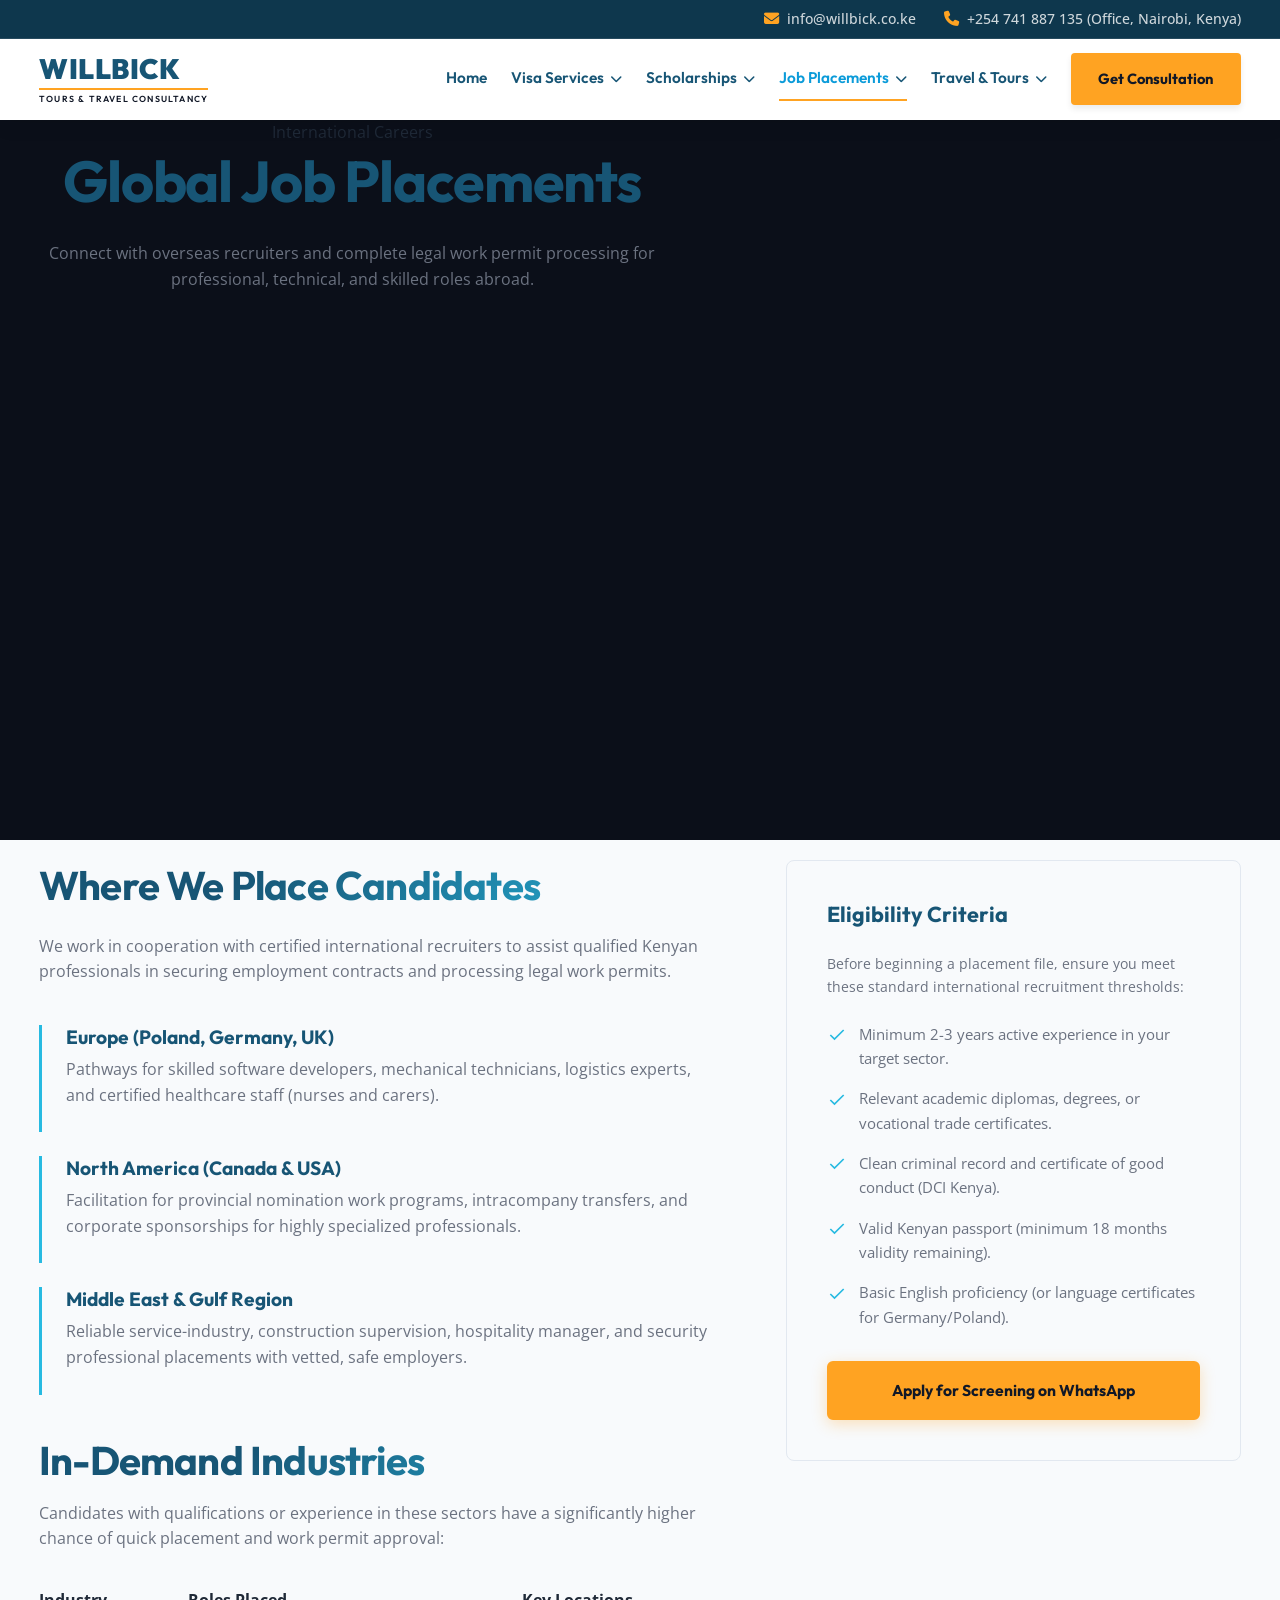
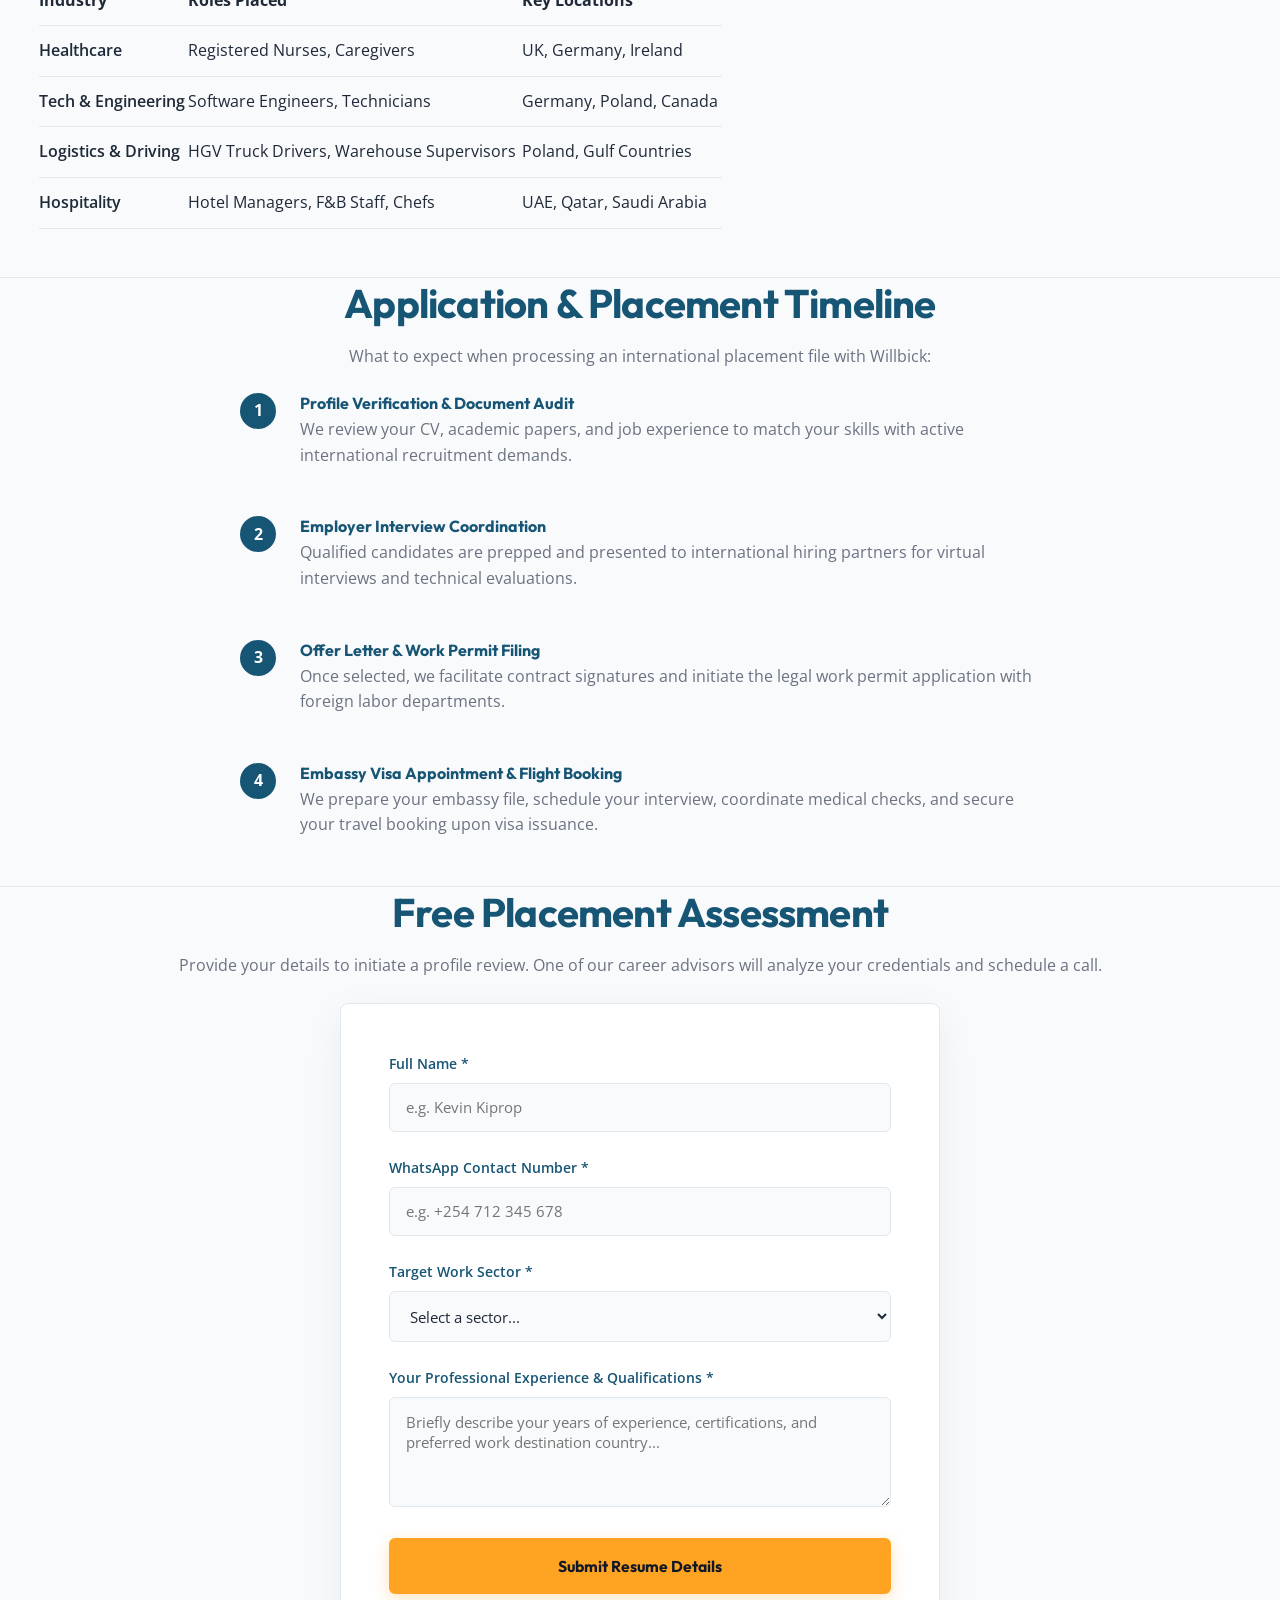
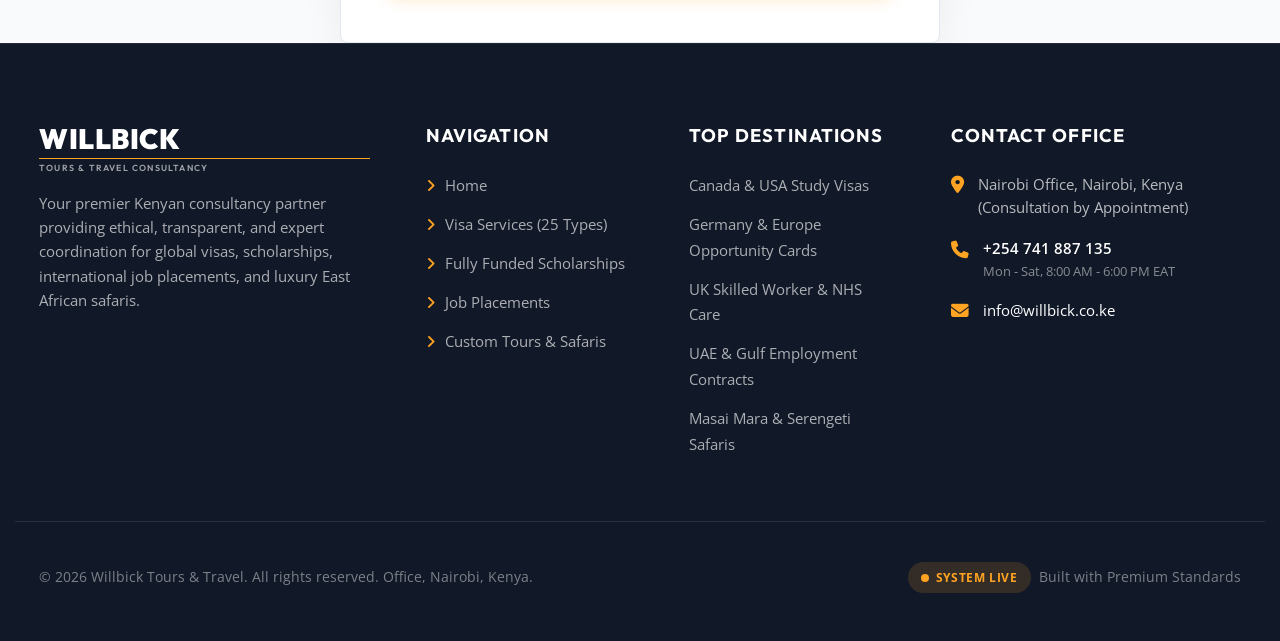
==== placements.html @ 0f5815fc "Optimize SEO, configure Vercel deployment, integrate edge-to-edge hero image, and wire email/WhatsAp" ====
<!DOCTYPE html>
<html lang="en">
<head>
  <meta charset="UTF-8">
  <meta name="viewport" content="width=device-width, initial-scale=1.0">
  <title>Global Job Placements & International Careers | Willbick Tours & Travel</title>
  <meta name="description" content="Explore international career opportunities and verified job placement pathways across Europe, North America, the Gulf, and Schengen states with legal processing coordination.">
  <meta name="keywords" content="jobs in Europe for Kenyans, Gulf job placement, Canada work permit, Schengen seasonal jobs, international careers Kenya, skilled trade recruitment, Willbick job placement">
  <meta name="author" content="Willbick Tours & Travel">
  <link rel="canonical" href="https://willbick.co.ke/placements">
  <link rel="icon" type="image/svg+xml" href="assets/logo_icon.svg">

  <meta property="og:type" content="website">
  <meta property="og:url" content="https://willbick.co.ke/placements">
  <meta property="og:title" content="Global Job Placements & International Careers | Willbick Tours & Travel">
  <meta property="og:description" content="Verified international career pathways across Europe, the Gulf, and North America with complete work permit coordination.">
  <meta property="og:image" content="https://willbick.co.ke/assets/logo_full.png">

  <meta property="twitter:card" content="summary_large_image">
  <meta property="twitter:url" content="https://willbick.co.ke/placements">
  <meta property="twitter:title" content="Global Job Placements & International Careers | Willbick Tours & Travel">
  <meta property="twitter:description" content="Verified international career pathways across Europe, the Gulf, and North America with complete work permit coordination.">
  <meta property="twitter:image" content="https://willbick.co.ke/assets/logo_full.png">

  <script type="application/ld+json">
  {
    "@context": "https://schema.org",
    "@type": "Service",
    "serviceType": "International Job Placement & Work Visa Coordination",
    "provider": {
      "@type": "TravelAgency",
      "name": "Willbick Tours & Travel",
      "url": "https://willbick.co.ke"
    },
    "description": "Connecting qualified professionals to global employment networks across Europe, North America, and the Middle East."
  }
  </script>

  <!-- Font Awesome 6 for exact chevrons & icons -->
  <link rel="stylesheet" href="https://cdnjs.cloudflare.com/ajax/libs/font-awesome/6.5.1/css/all.min.css" integrity="sha512-DTOQO9RWCH3ppGqcWaEA1BIZOC6xxalwEsw9c2QQeAIftl+Vegovlnee1c9QX4TctnWMn13TZye+giMm8e2LwA==" crossorigin="anonymous" referrerpolicy="no-referrer" />
  <link rel="stylesheet" href="styles.css">
</head>
<body>

  <!-- Mobile Navigation Drawer -->
  <div class="Drawer" id="drawer" popover="manual">
    <div class="Drawer-scroller">
      <div class="Drawer-sheet" tabindex="-1">
        <div class="Drawer-header">
          <a href="index.html" class="logo-link">
            <span class="logo-brand">WILLBICK</span>
            <div class="logo-line"></div>
            <span class="logo-subtitle">Tours & Travel Consultancy</span>
          </a>
          <button class="Drawer-close-btn" aria-label="Close Menu">&times;</button>
        </div>
        <nav class="Drawer-nav">
          <a href="index.html" class="Drawer-link">Home</a>
          <a href="visas.html" class="Drawer-link">Visa Services</a>
          <a href="scholarships.html" class="Drawer-link">Scholarships</a>
          <a href="placements.html" class="Drawer-link active">Job Placements</a>
          <a href="travel.html" class="Drawer-link">Travel & Tours</a>
        </nav>
      </div>
    </div>
  </div>

  <main>
    <!-- Header / Navbar -->
    <header class="header-main">
      <!-- Top Utility Bar -->
      <div class="top-bar">
        <div class="container top-bar-inner">
          <a href="mailto:info@willbick.co.ke" class="top-bar-item">
            <i class="fa-solid fa-envelope"></i>
            <span>info@willbick.co.ke</span>
          </a>
          <a href="tel:+254741887135" class="top-bar-item">
            <i class="fa-solid fa-phone"></i>
            <span>+254 741 887 135 (Office, Nairobi, Kenya)</span>
          </a>
        </div>
      </div>
      <!-- Main Navbar -->
      <div class="navbar-wrapper">
        <div class="container navbar">
          <a href="index.html" class="logo-link">
            <span class="logo-brand">WILLBICK</span>
            <div class="logo-line"></div>
            <span class="logo-subtitle">Tours & Travel Consultancy</span>
          </a>

          <!-- Desktop Menu with Visible Dropdown Chevrons & Mega Menu -->
          <nav class="nav-menu">
            <div class="nav-item">
              <a href="index.html" class="nav-link">Home</a>
            </div>

            <!-- Visa Services Mega Menu -->
            <div class="nav-item dropdown-mega">
              <a href="visas.html" class="nav-link">
                Visa Services <i class="fa-solid fa-chevron-down dropdown-chevron"></i>
              </a>
              <div class="dropdown-menu mega-menu">
                <div class="mega-column">
                  <div class="dropdown-item"><a href="visas.html#tourist"><i class="fa-solid fa-passport" style="color:#27bae1; margin-right:8px;"></i> Tourist & Visitor Visas</a></div>
                  <div class="dropdown-item"><a href="visas.html#student"><i class="fa-solid fa-graduation-cap" style="color:#ffa322; margin-right:8px;"></i> Student & Study Visas</a></div>
                  <div class="dropdown-item"><a href="visas.html#work"><i class="fa-solid fa-briefcase" style="color:#175575; margin-right:8px;"></i> Work Permit & Skilled Visas</a></div>
                  <div class="dropdown-item"><a href="visas.html#family"><i class="fa-solid fa-users" style="color:#22c55e; margin-right:8px;"></i> Family Reunion Visas</a></div>
                </div>
                <div class="mega-column">
                  <div class="dropdown-item"><a href="visas.html#business"><i class="fa-solid fa-building" style="color:#0b9bd9; margin-right:8px;"></i> Business & Investor Visas</a></div>
                  <div class="dropdown-item"><a href="visas.html#transit"><i class="fa-solid fa-plane" style="color:#f97316; margin-right:8px;"></i> Transit & Airport Visas</a></div>
                  <div class="dropdown-item"><a href="visas.html#diplomatic"><i class="fa-solid fa-flag" style="color:#8b5cf6; margin-right:8px;"></i> Diplomatic & Official Visas</a></div>
                  <div class="dropdown-item"><a href="visas.html"><i class="fa-solid fa-arrow-right" style="color:#ffa322; margin-right:8px;"></i> View All 25 Categories</a></div>
                </div>
              </div>
            </div>

            <!-- Scholarships Dropdown -->
            <div class="nav-item">
              <a href="scholarships.html" class="nav-link">
                Scholarships <i class="fa-solid fa-chevron-down dropdown-chevron"></i>
              </a>
              <div class="dropdown-menu">
                <div class="dropdown-item"><a href="scholarships.html#fully-funded">Fully Funded Scholarships</a></div>
                <div class="dropdown-item"><a href="scholarships.html#partial">Partial Tuition Grants</a></div>
                <div class="dropdown-item"><a href="scholarships.html#undergraduate">Undergraduate Programs</a></div>
                <div class="dropdown-item"><a href="scholarships.html#postgraduate">Master's & PhD Pathways</a></div>
              </div>
            </div>

            <!-- Job Placements Dropdown -->
            <div class="nav-item active dropdown-right">
              <a href="placements.html" class="nav-link">
                Job Placements <i class="fa-solid fa-chevron-down dropdown-chevron"></i>
              </a>
              <div class="dropdown-menu">
                <div class="dropdown-item"><a href="placements.html#europe">Europe & Schengen Jobs</a></div>
                <div class="dropdown-item"><a href="placements.html#gulf">Gulf & Middle East Contracts</a></div>
                <div class="dropdown-item"><a href="placements.html#north-america">USA & Canada Work Permits</a></div>
                <div class="dropdown-item"><a href="placements.html#skilled">Skilled Trades & Healthcare</a></div>
              </div>
            </div>

            <!-- Travel & Tours Dropdown -->
            <div class="nav-item dropdown-right">
              <a href="travel.html" class="nav-link">
                Travel & Tours <i class="fa-solid fa-chevron-down dropdown-chevron"></i>
              </a>
              <div class="dropdown-menu">
                <div class="dropdown-item"><a href="travel.html#safaris">Kenyan & East African Safaris</a></div>
                <div class="dropdown-item"><a href="travel.html#international">International Holiday Packages</a></div>
                <div class="dropdown-item"><a href="travel.html#flight">Flight Ticketing & Hotel Booking</a></div>
              </div>
            </div>

            <a href="visas.html#consultation" class="btn-cta">Get Consultation</a>
          </nav>

          <!-- Mobile Menu Trigger -->
          <button class="btn-menu-toggle" id="drawer-open" aria-label="Open Menu" aria-expanded="false" aria-controls="drawer">
            <i class="fa-solid fa-bars" style="font-size: 1.5rem;"></i>
          </button>
        </div>
      </div>
    </header>

    <!-- Subpage Hero Section -->
    <section class="hero" style="padding-bottom: 40px;">
      <div class="container text-center">
        <span class="badge">International Careers</span>
        <h1>Global Job Placements</h1>
        <p class="hero-subtitle" style="max-width: 700px; margin: 1.5rem auto 0 auto;">Connect with overseas recruiters and complete legal work permit processing for professional, technical, and skilled roles abroad.</p>
      </div>
    </section>

    <!-- Placement Details & Checklists -->
    <section class="section-padding" style="padding-top: 20px;">
      <div class="container placements-grid">
        
        <!-- Left: Details & Hot Industries -->
        <div class="placement-details-content">
          <h2 class="text-gradient" style="margin-bottom: 1.5rem;">Where We Place Candidates</h2>
          <p>We work in cooperation with certified international recruiters to assist qualified Kenyan professionals in securing employment contracts and processing legal work permits.</p>

          <style>
            .destination-details {
              display: grid;
              gap: 1.5rem;
              margin: 2.5rem 0;
            }
            .destination-item {
              border-left: 3px solid var(--color-accent);
              padding-left: 1.5rem;
            }
            .destination-item h3 {
              font-size: 1.2rem;
              margin-bottom: 0.5rem;
            }
            .timeline-steps {
              margin: 3rem 0;
            }
            .timeline-step {
              display: flex;
              gap: 1.5rem;
              margin-bottom: 1.5rem;
            }
            .step-number {
              background: var(--color-primary);
              color: white;
              width: 36px;
              height: 36px;
              border-radius: 50%;
              display: flex;
              align-items: center;
              justify-content: center;
              font-weight: 700;
              flex-shrink: 0;
            }
            .step-text h4 {
              margin-bottom: 0.25rem;
            }
          </style>

          <div class="destination-details">
            <div class="destination-item">
              <h3>Europe (Poland, Germany, UK)</h3>
              <p>Pathways for skilled software developers, mechanical technicians, logistics experts, and certified healthcare staff (nurses and carers).</p>
            </div>
            <div class="destination-item">
              <h3>North America (Canada & USA)</h3>
              <p>Facilitation for provincial nomination work programs, intracompany transfers, and corporate sponsorships for highly specialized professionals.</p>
            </div>
            <div class="destination-item">
              <h3>Middle East & Gulf Region</h3>
              <p>Reliable service-industry, construction supervision, hospitality manager, and security professional placements with vetted, safe employers.</p>
            </div>
          </div>

          <h2 class="text-gradient">In-Demand Industries</h2>
          <p>Candidates with qualifications or experience in these sectors have a significantly higher chance of quick placement and work permit approval:</p>
          
          <table style="width: 100%; border-collapse: collapse; margin-top: 1.5rem; margin-bottom: 3rem;">
            <tr style="border-bottom: 1px solid var(--border); text-align: left;">
              <th style="padding: 0.75rem 0; font-weight: 700;">Industry</th>
              <th style="padding: 0.75rem 0; font-weight: 700;">Roles Placed</th>
              <th style="padding: 0.75rem 0; font-weight: 700;">Key Locations</th>
            </tr>
            <tr style="border-bottom: 1px solid var(--border);">
              <td style="padding: 0.75rem 0; font-weight: 600;">Healthcare</td>
              <td style="padding: 0.75rem 0;">Registered Nurses, Caregivers</td>
              <td style="padding: 0.75rem 0;">UK, Germany, Ireland</td>
            </tr>
            <tr style="border-bottom: 1px solid var(--border);">
              <td style="padding: 0.75rem 0; font-weight: 600;">Tech & Engineering</td>
              <td style="padding: 0.75rem 0;">Software Engineers, Technicians</td>
              <td style="padding: 0.75rem 0;">Germany, Poland, Canada</td>
            </tr>
            <tr style="border-bottom: 1px solid var(--border);">
              <td style="padding: 0.75rem 0; font-weight: 600;">Logistics & Driving</td>
              <td style="padding: 0.75rem 0;">HGV Truck Drivers, Warehouse Supervisors</td>
              <td style="padding: 0.75rem 0;">Poland, Gulf Countries</td>
            </tr>
            <tr style="border-bottom: 1px solid var(--border);">
              <td style="padding: 0.75rem 0; font-weight: 600;">Hospitality</td>
              <td style="padding: 0.75rem 0;">Hotel Managers, F&B Staff, Chefs</td>
              <td style="padding: 0.75rem 0;">UAE, Qatar, Saudi Arabia</td>
            </tr>
          </table>
        </div>

        <!-- Right: Eligibility Checklist -->
        <div class="eligibility-box">
          <h3 style="margin-bottom: 1.5rem;">Eligibility Criteria</h3>
          <p style="font-size: 0.9rem; margin-bottom: 1.5rem;">Before beginning a placement file, ensure you meet these standard international recruitment thresholds:</p>
          
          <ul class="checklist" style="margin-bottom: 2rem;">
            <li class="checklist-item">
              <svg width="20" height="20" viewBox="0 0 24 24" fill="none" stroke="currentColor" stroke-width="2"><polyline points="20 6 9 17 4 12"></polyline></svg>
              Minimum 2-3 years active experience in your target sector.
            </li>
            <li class="checklist-item">
              <svg width="20" height="20" viewBox="0 0 24 24" fill="none" stroke="currentColor" stroke-width="2"><polyline points="20 6 9 17 4 12"></polyline></svg>
              Relevant academic diplomas, degrees, or vocational trade certificates.
            </li>
            <li class="checklist-item">
              <svg width="20" height="20" viewBox="0 0 24 24" fill="none" stroke="currentColor" stroke-width="2"><polyline points="20 6 9 17 4 12"></polyline></svg>
              Clean criminal record and certificate of good conduct (DCI Kenya).
            </li>
            <li class="checklist-item">
              <svg width="20" height="20" viewBox="0 0 24 24" fill="none" stroke="currentColor" stroke-width="2"><polyline points="20 6 9 17 4 12"></polyline></svg>
              Valid Kenyan passport (minimum 18 months validity remaining).
            </li>
            <li class="checklist-item">
              <svg width="20" height="20" viewBox="0 0 24 24" fill="none" stroke="currentColor" stroke-width="2"><polyline points="20 6 9 17 4 12"></polyline></svg>
              Basic English proficiency (or language certificates for Germany/Poland).
            </li>
          </ul>

          <a href="https://wa.me/254741887135?text=Hi%20Willbick,%20I%20would%20like%20to%20apply%20for%20a%20Job%20Placement%20abroad" class="btn btn-primary" style="width: 100%; justify-content: center;" target="_blank" rel="noopener noreferrer">
            Apply for Screening on WhatsApp
          </a>
        </div>
      </div>
    </section>

    <!-- Placement Process Timeline -->
    <section class="section-padding" style="background-color: var(--bg-secondary); border-top: 1px solid var(--border); border-bottom: 1px solid var(--border);">
      <div class="container">
        <div class="section-header text-center">
          <h2>Application & Placement Timeline</h2>
          <p>What to expect when processing an international placement file with Willbick:</p>
        </div>

        <div style="max-width: 800px; margin: 0 auto;" class="timeline-steps">
          <div class="timeline-step">
            <div class="step-number">1</div>
            <div class="step-text">
              <h4>Profile Verification & Document Audit</h4>
              <p>We review your CV, academic papers, and job experience to match your skills with active international recruitment demands.</p>
            </div>
          </div>
          <div class="timeline-step">
            <div class="step-number">2</div>
            <div class="step-text">
              <h4>Employer Interview Coordination</h4>
              <p>Qualified candidates are prepped and presented to international hiring partners for virtual interviews and technical evaluations.</p>
            </div>
          </div>
          <div class="timeline-step">
            <div class="step-number">3</div>
            <div class="step-text">
              <h4>Offer Letter & Work Permit Filing</h4>
              <p>Once selected, we facilitate contract signatures and initiate the legal work permit application with foreign labor departments.</p>
            </div>
          </div>
          <div class="timeline-step">
            <div class="step-number">4</div>
            <div class="step-text">
              <h4>Embassy Visa Appointment & Flight Booking</h4>
              <p>We prepare your embassy file, schedule your interview, coordinate medical checks, and secure your travel booking upon visa issuance.</p>
            </div>
          </div>
        </div>
      </div>
    </section>

    <!-- Evaluation Form Section -->
    <section class="section-padding" id="evaluate">
      <div class="container">
        <div class="section-header text-center">
          <h2>Free Placement Assessment</h2>
          <p>Provide your details to initiate a profile review. One of our career advisors will analyze your credentials and schedule a call.</p>
        </div>

        <div class="form-card">
          <form id="consultation-form">
            <div class="form-group">
              <label for="form-name">Full Name *</label>
              <input type="text" id="form-name" class="input-field" placeholder="e.g. Kevin Kiprop" required>
            </div>
            
            <div class="form-group">
              <label for="form-phone">WhatsApp Contact Number *</label>
              <input type="tel" id="form-phone" class="input-field" placeholder="e.g. +254 712 345 678" required>
            </div>

            <div class="form-group">
              <label for="form-service">Target Work Sector *</label>
              <select id="form-service" class="input-field" required>
                <option value="" disabled selected>Select a sector...</option>
                <option value="Healthcare Placements">Healthcare (Nursing / Carers)</option>
                <option value="IT / Software Development">Information Technology (IT)</option>
                <option value="Mechanical & Engineering">Mechanical & Engineering Trades</option>
                <option value="Logistics & HGV Driving">Logistics, Trucking & Supply Chain</option>
                <option value="Hospitality & Service industry">Hospitality & Culinary Arts</option>
              </select>
            </div>

            <div class="form-group">
              <label for="form-details">Your Professional Experience & Qualifications *</label>
              <textarea id="form-details" class="input-field" rows="4" placeholder="Briefly describe your years of experience, certifications, and preferred work destination country..." required></textarea>
            </div>

            <button type="submit" class="btn btn-primary" style="width: 100%; justify-content: center; padding: 1rem;">
              Submit Resume Details
            </button>
          </form>
        </div>
      </div>
    </section>

    <!-- Footer Section -->
    <footer class="footer-main">
      <div class="container footer-grid">
        <div class="footer-brand">
          <a href="index.html" class="logo-link">
            <span class="logo-brand">WILLBICK</span>
            <div class="logo-line"></div>
            <span class="logo-subtitle">Tours & Travel Consultancy</span>
          </a>
          <p>Your premier Kenyan consultancy partner providing ethical, transparent, and expert coordination for global visas, scholarships, international job placements, and luxury East African safaris.</p>
        </div>

        <div>
          <h4 class="footer-title">Navigation</h4>
          <ul class="footer-links">
            <li><a href="index.html" class="footer-link"><i class="fa-solid fa-angle-right" style="margin-right:6px; color:var(--color-cta);"></i> Home</a></li>
            <li><a href="visas.html" class="footer-link"><i class="fa-solid fa-angle-right" style="margin-right:6px; color:var(--color-cta);"></i> Visa Services (25 Types)</a></li>
            <li><a href="scholarships.html" class="footer-link"><i class="fa-solid fa-angle-right" style="margin-right:6px; color:var(--color-cta);"></i> Fully Funded Scholarships</a></li>
            <li><a href="placements.html" class="footer-link"><i class="fa-solid fa-angle-right" style="margin-right:6px; color:var(--color-cta);"></i> Job Placements</a></li>
            <li><a href="travel.html" class="footer-link"><i class="fa-solid fa-angle-right" style="margin-right:6px; color:var(--color-cta);"></i> Custom Tours & Safaris</a></li>
          </ul>
        </div>

        <div>
          <h4 class="footer-title">Top Destinations</h4>
          <ul class="footer-links">
            <li><a href="visas.html#student" class="footer-link">Canada & USA Study Visas</a></li>
            <li><a href="visas.html#work" class="footer-link">Germany & Europe Opportunity Cards</a></li>
            <li><a href="placements.html#europe" class="footer-link">UK Skilled Worker & NHS Care</a></li>
            <li><a href="placements.html#gulf" class="footer-link">UAE & Gulf Employment Contracts</a></li>
            <li><a href="travel.html#safaris" class="footer-link">Masai Mara & Serengeti Safaris</a></li>
          </ul>
        </div>

        <div>
          <h4 class="footer-title">Contact Office</h4>
          <div class="footer-contact-info">
            <div class="footer-contact-item">
              <i class="fa-solid fa-location-dot"></i>
              <span>Nairobi Office, Nairobi, Kenya<br>(Consultation by Appointment)</span>
            </div>
            <div class="footer-contact-item">
              <i class="fa-solid fa-phone"></i>
              <div>
                <a href="tel:+254741887135" style="color: #fff; font-weight:600;">+254 741 887 135</a>
                <div style="font-size:0.8rem; color:rgba(255,255,255,0.5);">Mon - Sat, 8:00 AM - 6:00 PM EAT</div>
              </div>
            </div>
            <div class="footer-contact-item">
              <i class="fa-solid fa-envelope"></i>
              <a href="mailto:info@willbick.co.ke" style="color: #fff;">info@willbick.co.ke</a>
            </div>
          </div>
        </div>
      </div>

      <div class="container footer-bottom">
        <p>&copy; 2026 Willbick Tours & Travel. All rights reserved. Office, Nairobi, Kenya.</p>
        <p style="display:flex; align-items:center; gap:0.5rem;">
          <span class="status-badge-live" style="background:rgba(255,163,34,0.15); color:#ffa322;"><span class="pulse-dot" style="background:#ffa322;"></span> System Live</span>
          <span>Built with Premium Standards</span>
        </p>
      </div>
    </footer>

    <!-- Sticky Bottom Contact Bar (Mobile Only) -->
    <div class="sticky-contact-bar">
      <a href="https://wa.me/254741887135" class="contact-btn whatsapp" target="_blank" rel="noopener noreferrer">
        <svg width="20" height="20" fill="currentColor" viewBox="0 0 24 24">
          <path d="M.057 24l1.687-6.163c-1.041-1.804-1.588-3.849-1.587-5.946C.06 5.348 5.397.01 12.008.01c3.202.001 6.212 1.246 8.477 3.514 2.266 2.268 3.507 5.28 3.505 8.484-.004 6.657-5.34 11.997-11.953 11.997-2.005-.001-3.973-.502-5.724-1.458L0 24zm6.59-4.846c1.6.95 3.188 1.449 4.825 1.451 5.436 0 9.86-4.37 9.864-9.799.002-2.63-1.023-5.101-2.885-6.968C16.592 2.011 14.1 1.002 11.49.002c-5.442 0-9.866 4.372-9.87 9.802 0 1.714.47 3.393 1.357 4.869l-.993 3.629 3.734-.968zm12.111-7.14c-.31-.154-1.83-.894-2.113-.996-.282-.102-.489-.154-.693.154-.204.307-.791.97-.97 1.173-.18.203-.36.229-.67.075-.31-.154-1.31-.479-2.493-1.527-.92-.812-1.54-1.815-1.72-2.12-.18-.308-.02-.475.135-.628.14-.138.31-.36.465-.54.155-.178.207-.307.31-.51.103-.205.052-.384-.026-.54-.078-.154-.693-1.647-.95-2.259-.25-.6-.525-.515-.72-.525-.18-.01-.387-.01-.595-.01-.207 0-.545.077-.83.385-.284.307-1.085 1.05-1.085 2.56 0 1.512 1.11 2.97 1.26 3.17 0 .2 2.185 3.303 5.293 4.62.74.313 1.316.5 1.768.64.743.234 1.42.201 1.954.122.597-.087 1.83-.74 2.085-1.458.257-.717.257-1.33.18-1.458-.076-.128-.282-.204-.59-.358z"/>
        </svg>
        <span>WhatsApp</span>
      </a>
      <a href="mailto:info@willbick.co.ke" class="contact-btn email">
        <svg width="20" height="20" viewBox="0 0 24 24" fill="none" stroke="currentColor" stroke-width="2" stroke-linecap="round" stroke-linejoin="round">
          <path d="M4 4h16c1.1 0 2 .9 2 2v12c0 1.1-.9 2-2 2H4c-1.1 0-2-.9-2-2V6c0-1.1.9-2 2-2z"></path>
          <polyline points="22,6 12,13 2,6"></polyline>
        </svg>
        <span>Email Us</span>
      </a>
    </div>

  </main>

  <script src="app.js"></script>
</body>
</html>
---- styles.css ----
@import url('https://fonts.googleapis.com/css2?family=Open+Sans:wght@300;400;500;600;700;800&family=Outfit:wght@300;400;500;600;700;800;900&display=swap');

:root {
  --font-heading: 'Outfit', sans-serif;
  --font-body: 'Open Sans', sans-serif;
  --color-primary: #175575;       /* Professional Teal/Blue */
  --color-primary-dark: #0e374d;  /* Deep Navy/Teal for Top Bar & Backgrounds */
  --color-primary-light: #206d96;
  --color-secondary: #0b9bd9;
  --color-accent: #27bae1;
  --color-accent-light: #e6f6fa;
  --color-cta: #ffa322;           /* Gold/Orange High-Conversion CTA */
  --color-cta-hover: #75a93d;
  --color-dark: #111827;
  --color-light: #f8fafc;
  --color-border: #e2e8f0;
  --color-text-main: #1f2937;
  --color-text-muted: #6b7280;
  --color-white: #ffffff;
  --color-whatsapp: #25d366;
  --bg-primary: #ffffff;
  --bg-secondary: #f8fafc;
  --text-main: #1f2937;
  --text-muted: #6b7280;
  --border: #e2e8f0;
  --glass: rgba(255, 255, 255, 0.92);
  --glass-dark: rgba(11, 15, 25, 0.03);
  --shadow: 0 10px 40px rgba(17, 24, 39, 0.06);
  --shadow-hover: 0 20px 50px rgba(17, 24, 39, 0.1);
  --font-main: 'Open Sans', sans-serif;
  --transition: all 0.3s cubic-bezier(0.4, 0, 0.2, 1);
  --transition-fast: all 0.2s cubic-bezier(0.4, 0, 0.2, 1);
  --transition-normal: all 0.3s cubic-bezier(0.4, 0, 0.2, 1);
  --transition-slow: all 0.5s cubic-bezier(0.4, 0, 0.2, 1);
  --drawer-backdrop: 0;
}

/* Cross-Document View Transitions */
@media (prefers-reduced-motion: no-preference) {
  @view-transition {
    navigation: auto;
  }
}

/* Base Resets */
*, *::before, *::after {
  box-sizing: border-box;
  margin: 0;
  padding: 0;
}

html {
  font-size: 16px;
  scroll-behavior: smooth;
  -webkit-font-smoothing: antialiased;
  -moz-osx-font-smoothing: grayscale;
}

body {
  font-family: var(--font-body);
  color: var(--color-text-main);
  background-color: var(--color-light);
  line-height: 1.6;
  overflow-x: hidden;
}

/* Container */
.container {
  width: 100%;
  max-width: 1250px;
  margin: 0 auto;
  padding: 0 1.5rem;
}

/* Typography */
h1, h2, h3, h4, h5, h6 {
  font-family: var(--font-heading);
  font-weight: 700;
  line-height: 1.25;
  color: var(--color-primary);
}

h1 {
  font-size: clamp(2.5rem, 4.5vw, 3.8rem);
  letter-spacing: -0.02em;
}

h2 {
  font-size: clamp(1.8rem, 3.8vw, 2.5rem);
  letter-spacing: -0.02em;
  margin-bottom: 1rem;
}

h3 {
  font-size: 1.35rem;
  margin-bottom: 0.75rem;
}

p {
  color: var(--color-text-muted);
  font-size: 1rem;
  margin-bottom: 1.5rem;
}

a {
  text-decoration: none;
  color: inherit;
  transition: var(--transition-fast);
}

/* Text Enhancements */
.text-gradient {
  background: linear-gradient(135deg, var(--color-primary) 30%, var(--color-accent) 100%);
  -webkit-background-clip: text;
  -webkit-text-fill-color: transparent;
}

.text-center { text-align: center; }

/* ================================
   TWO-TIER HEADER (PHEUNKARM REPLICA)
   ================================ */

/* Top Utility Bar */
.top-bar {
  background-color: var(--color-primary-dark);
  color: var(--color-white);
  font-size: 0.85rem;
  padding: 0.5rem 0;
  border-bottom: 1px solid rgba(255, 255, 255, 0.1);
}

.top-bar-inner {
  display: flex;
  justify-content: flex-end;
  align-items: center;
  gap: 1.75rem;
}

.top-bar-item {
  display: flex;
  align-items: center;
  gap: 0.5rem;
  color: rgba(255, 255, 255, 0.8);
  font-weight: 500;
  transition: color 0.2s ease;
}

.top-bar-item:hover {
  color: var(--color-accent);
}

.top-bar-item svg, .top-bar-item i {
  color: var(--color-cta);
  font-size: 0.95rem;
}

/* Sticky Main Navbar */
.header-main {
  position: sticky;
  top: 0;
  z-index: 1000;
  background: var(--glass);
  backdrop-filter: blur(12px);
  -webkit-backdrop-filter: blur(12px);
  border-bottom: 1px solid rgba(255, 255, 255, 0.3);
  box-shadow: 0 4px 20px rgba(0, 0, 0, 0.08);
  transition: var(--transition-normal);
}

.navbar-wrapper {
  background: transparent;
}

.navbar {
  display: flex;
  justify-content: space-between;
  align-items: center;
  height: 80px;
}

/* Pheunkarm-style Rebranded Logo (Supports both Typographic & Icon+Text styles) */
.logo-link {
  font-family: var(--font-heading);
  display: inline-flex;
  flex-direction: column;
  align-items: flex-start;
  text-decoration: none;
  line-height: 1.1;
  vertical-align: middle;
}

.logo-link:has(.logo-icon-svg) {
  flex-direction: row;
  align-items: center;
  gap: 0.65rem;
}

.logo-icon-svg {
  width: 44px;
  height: 44px;
  object-fit: contain;
  flex-shrink: 0;
}

.logo-text {
  font-family: var(--font-heading);
  font-weight: 900;
  font-size: 1.55rem;
  color: var(--color-primary);
  letter-spacing: 0.5px;
  display: flex;
  flex-direction: column;
  line-height: 1;
}

.logo-text span {
  font-size: 0.58rem;
  font-weight: 600;
  color: var(--color-dark);
  text-transform: uppercase;
  letter-spacing: 1.2px;
  margin-top: 3px;
}

.logo-brand {
  font-weight: 900;
  font-size: 1.75rem;
  color: var(--color-primary);
  text-transform: uppercase;
  letter-spacing: 0.5px;
}

.logo-line {
  width: 100%;
  height: 1.5px;
  background-color: var(--color-cta);
  margin: 3px 0 4px;
}

.logo-subtitle {
  font-family: var(--font-heading);
  font-weight: 600;
  font-size: 0.55rem;
  letter-spacing: 1.2px;
  color: var(--color-dark);
  text-transform: uppercase;
  white-space: nowrap;
}

/* Nav Menu & Dropdowns */
.nav-menu {
  display: flex;
  list-style: none;
  gap: 1.5rem;
  align-items: center;
  height: 100%;
}

.nav-item {
  position: relative;
  height: 100%;
  display: flex;
  align-items: center;
}

.nav-link {
  font-family: var(--font-heading);
  font-weight: 600;
  font-size: 0.96rem;
  color: var(--color-primary);
  padding: 0.5rem 0;
  position: relative;
  display: flex;
  align-items: center;
  gap: 0.38rem;
  text-decoration: none;
  white-space: nowrap;
}

.nav-link i, .nav-link svg {
  font-size: 0.75rem;
  transition: transform 0.25s ease;
  color: var(--color-primary);
}

.nav-item:hover .nav-link i, .nav-item:hover .nav-link svg {
  transform: rotate(180deg);
  color: var(--color-secondary);
}

.nav-link::after {
  content: '';
  position: absolute;
  bottom: -2px;
  left: 0;
  width: 0;
  height: 2px;
  background-color: var(--color-cta);
  transition: var(--transition-fast);
}

.nav-link:hover::after,
.nav-item.active .nav-link::after {
  width: 100%;
}

.nav-link:hover,
.nav-item.active .nav-link {
  color: var(--color-secondary);
}

/* Standard Dropdown & Mega Menu */
.dropdown-menu {
  position: absolute;
  top: 100%;
  left: 0;
  transform: translate(0, 15px);
  width: 290px;
  background: var(--color-white);
  border-radius: 8px;
  box-shadow: 0 12px 35px rgba(0, 0, 0, 0.15);
  padding: 1rem;
  opacity: 0;
  visibility: hidden;
  transition: var(--transition-normal);
  border: 1px solid var(--color-border);
  z-index: 1050;
}

/* Hover bridge so moving mouse from link to dropdown never loses focus */
.dropdown-menu::before {
  content: '';
  position: absolute;
  top: -24px;
  left: -10px;
  right: -10px;
  height: 24px;
  background: transparent;
}

.nav-item:hover .dropdown-menu {
  opacity: 1;
  visibility: visible;
  transform: translate(0, 0);
}

/* Right-aligned standard dropdowns (`Job Placements`, `Travel & Tours`) to prevent viewport overflow */
.nav-item.dropdown-right .dropdown-menu {
  left: auto;
  right: 0;
  transform: translate(0, 15px);
}

.nav-item.dropdown-right:hover .dropdown-menu {
  transform: translate(0, 0);
}

/* Mega Menu (`Visa Portal`) */
.mega-menu {
  width: min(660px, 90vw);
  display: flex;
  gap: 1.5rem;
  padding: 1.35rem;
}

.nav-item.dropdown-mega .dropdown-menu.mega-menu {
  left: -120px;
  transform: translate(0, 15px);
}

.nav-item.dropdown-mega:hover .dropdown-menu.mega-menu {
  transform: translate(0, 0);
}

.mega-column, .mega-col {
  flex: 1;
  display: flex;
  flex-direction: column;
  gap: 0.25rem;
}

.mega-grid {
  display: flex;
  gap: 1.5rem;
  width: 100%;
}

.mega-title {
  font-family: var(--font-heading);
  font-weight: 700;
  font-size: 0.95rem;
  color: var(--color-primary);
  display: flex;
  align-items: center;
  gap: 0.5rem;
  padding-bottom: 0.5rem;
  border-bottom: 2px solid var(--color-cta);
  margin-bottom: 0.4rem;
}

.dropdown-item {
  border-radius: 6px;
  transition: var(--transition-fast);
}

.dropdown-item a, .dropdown-menu a, .mega-col a, .mega-column a {
  display: block;
  padding: 0.6rem 0.85rem;
  font-weight: 500;
  font-size: 0.9rem;
  color: var(--color-text-main);
  border-radius: 6px;
  text-decoration: none;
  transition: var(--transition-fast);
}

.dropdown-item a:hover, .dropdown-menu a:hover, .mega-col a:hover, .mega-column a:hover {
  background-color: rgba(4, 102, 200, 0.08);
  color: var(--color-primary);
  padding-left: 1.15rem;
}

/* Header Gold CTA Button (`.btn-cta`) */
.btn-cta {
  display: inline-flex;
  align-items: center;
  justify-content: center;
  padding: 0.75rem 1.6rem;
  background-color: var(--color-cta);
  color: var(--color-dark);
  font-family: var(--font-heading);
  font-weight: 700;
  font-size: 0.92rem;
  border-radius: 4px;
  border: 2px solid var(--color-cta);
  cursor: pointer;
  box-shadow: 0 4px 6px rgba(0, 0, 0, 0.08);
  transition: var(--transition-fast);
  white-space: nowrap;
}

.btn-cta:hover {
  background-color: var(--color-cta-hover);
  border-color: var(--color-cta-hover);
  color: var(--color-white);
  transform: translateY(-2px);
  box-shadow: 0 8px 15px rgba(117, 169, 61, 0.35);
}

/* Mobile Menu Button */
.btn-menu-toggle {
  background: none;
  border: none;
  cursor: pointer;
  display: none;
  padding: 0.5rem;
  color: var(--color-primary);
  z-index: 2501;
}

/* Navigation Drawer */
.Drawer {
  --drawer-width: min(20em, 80dvw);
  width: auto;
  height: auto;
  background: transparent;
  border: 0;
  overflow: visible;
  outline: none;
}

.Drawer::backdrop {
  background: #000;
  opacity: calc(var(--drawer-backdrop) / 2);
  transition: opacity 0.3s ease-out;
}

.Drawer-scroller {
  position: relative;
  display: grid;
  grid-template-columns: var(--drawer-width) 100%;
  overflow-x: scroll;
  overscroll-behavior: none;
  scrollbar-width: none;
  scroll-snap-type: x mandatory;
}

.Drawer-scroller::-webkit-scrollbar {
  display: none;
}

@media (prefers-reduced-motion: no-preference) {
  .Drawer-scroller {
    scroll-behavior: smooth;
  }
}

.Drawer-scroller::after {
  content: '';
  scroll-snap-align: end;
  scroll-initial-target: nearest;
}

.Drawer-sheet {
  display: grid;
  grid-template-rows: auto 1fr;
  height: 100svh;
  background: var(--color-primary);
  color: #fff;
  overflow-y: auto;
  scroll-snap-align: start;
  scrollbar-width: none;
  padding: 2rem 1.5rem;
  box-shadow: 10px 0 30px rgba(0, 0, 0, 0.1);
}

.Drawer-header {
  display: flex;
  justify-content: space-between;
  align-items: center;
  margin-bottom: 2.5rem;
}

.Drawer-close-btn {
  background: none;
  border: none;
  color: #fff;
  cursor: pointer;
  font-size: 1.5rem;
  padding: 0.5rem;
  display: flex;
  align-items: center;
  justify-content: center;
}

.Drawer-nav {
  display: flex;
  flex-direction: column;
  gap: 1.5rem;
}

.Drawer-link {
  font-size: 1.25rem;
  font-weight: 600;
  color: rgba(255, 255, 255, 0.7);
  padding: 0.5rem 0;
  border-bottom: 1px solid rgba(255, 255, 255, 0.08);
}

.Drawer-link:hover,
.Drawer-link.active {
  color: #fff;
  padding-left: 0.5rem;
}

/* @supports fallback for Scroll-driven animations */
@supports (animation-timeline: scroll()) {
  .Drawer {
    timeline-scope: --drawer-fade;
    animation: fade-drawer-backdrop linear both;
    animation-timeline: --drawer-fade;
  }

  .Drawer-scroller {
    scroll-timeline: --drawer-fade x;
  }

  @property --drawer-backdrop {
    syntax: '<number>';
    inherits: true;
    initial-value: 0;
  }

  @keyframes fade-drawer-backdrop {
    0% { --drawer-backdrop: 1 }
    100% { --drawer-backdrop: 0 }
  }
}

/* Buttons */
.btn {
  display: inline-flex;
  align-items: center;
  justify-content: center;
  padding: 0.8rem 1.8rem;
  border-radius: 6px;
  font-size: 0.95rem;
  font-weight: 600;
  cursor: pointer;
  transition: var(--transition);
  border: none;
  gap: 0.5rem;
}

.btn-primary {
  background-color: var(--color-primary);
  color: var(--bg-primary);
}

.btn-primary:hover {
  background-color: var(--color-accent);
  transform: translateY(-2px);
  box-shadow: 0 4px 15px rgba(23, 85, 117, 0.2);
}

.btn-secondary {
  background-color: var(--bg-secondary);
  color: var(--color-primary);
  border: 1px solid var(--border);
}

.btn-secondary:hover {
  background-color: var(--bg-primary);
  border-color: var(--color-primary);
  transform: translateY(-2px);
}

.btn-whatsapp {
  background-color: var(--color-whatsapp);
  color: #ffffff;
}

.btn-whatsapp:hover {
  background-color: #20ba5a;
  transform: translateY(-2px);
  box-shadow: 0 4px 15px rgba(37, 211, 102, 0.2);
}

/* Sticky Contact Bar (Mobile First) */
.sticky-contact-bar {
  position: fixed;
  bottom: 0;
  left: 0;
  right: 0;
  display: flex;
  background: var(--glass);
  backdrop-filter: blur(10px);
  -webkit-backdrop-filter: blur(10px);
  border-top: 1px solid var(--border);
  padding: 0.75rem 1rem;
  z-index: 99;
  box-shadow: 0 -5px 20px rgba(0, 0, 0, 0.05);
}

.contact-btn {
  flex: 1;
  text-align: center;
  padding: 0.85rem;
  border-radius: 8px;
  font-weight: 700;
  text-decoration: none;
  margin: 0 0.25rem;
  font-size: 0.95rem;
  display: flex;
  align-items: center;
  justify-content: center;
  gap: 0.5rem;
  transition: var(--transition);
}

.contact-btn.whatsapp {
  background: var(--color-whatsapp);
  color: white;
}

.contact-btn.whatsapp:hover {
  background: #20ba5a;
}

.contact-btn.email {
  background: var(--color-primary);
  color: white;
}

.contact-btn.email:hover {
  background: var(--color-accent);
}

/* ================================
   HERO SECTION (`min-height: 80vh`, FULL BLEED, ZERO DEAD SPACE)
   ================================ */
.hero {
  display: grid;
  grid-template-columns: 1.1fr 0.9fr;
  min-height: 80vh;
  background-color: #0b0f19;
  margin-top: 0;
  position: relative;
  overflow: hidden;
}

.hero-left {
  position: relative;
  display: flex;
  flex-direction: column;
  justify-content: center;
  padding-left: calc((100vw - 1250px) / 2 + 1.5rem);
  padding-right: 4rem;
  padding-top: 5rem;
  padding-bottom: 5rem;
  background-image: linear-gradient(135deg, rgba(11, 15, 25, 0.82) 0%, rgba(11, 15, 25, 0.60) 50%, rgba(11, 15, 25, 0.88) 100%), url('assets/hero_left_world.jpg');
  background-size: cover;
  background-position: center;
  background-repeat: no-repeat;
  z-index: 2;
}

.hero-content {
  max-width: 600px;
}

.hero-content .badge {
  background-color: rgba(39, 186, 225, 0.15);
  color: var(--color-accent);
  display: inline-flex;
  align-items: center;
  gap: 0.5rem;
  padding: 0.45rem 1.25rem;
  border-radius: 50px;
  font-family: var(--font-heading);
  font-weight: 700;
  font-size: 0.85rem;
  margin-bottom: 1.75rem;
  border: 1px solid rgba(39, 186, 225, 0.35);
  text-transform: uppercase;
  letter-spacing: 0.08em;
}

.hero-content h1 {
  color: var(--color-white);
  font-size: clamp(2.6rem, 4vw, 3.6rem);
  font-weight: 800;
  line-height: 1.15;
  margin-bottom: 1.5rem;
}

.hero-content .hero-subtitle {
  color: rgba(255, 255, 255, 0.8);
  font-size: 1.15rem;
  line-height: 1.65;
  margin-bottom: 2.5rem;
  font-weight: 400;
}

.hero-actions {
  display: flex;
  gap: 1.25rem;
  flex-wrap: wrap;
}

.btn-primary {
  display: inline-flex;
  align-items: center;
  justify-content: center;
  gap: 0.6rem;
  padding: 0.95rem 2.2rem;
  background-color: var(--color-cta);
  color: var(--color-dark);
  font-family: var(--font-heading);
  font-weight: 700;
  font-size: 0.98rem;
  border-radius: 6px;
  border: 2px solid var(--color-cta);
  cursor: pointer;
  transition: var(--transition-fast);
  box-shadow: 0 4px 15px rgba(255, 163, 34, 0.3);
}

.btn-primary:hover {
  background-color: var(--color-cta-hover);
  border-color: var(--color-cta-hover);
  color: var(--color-white);
  transform: translateY(-2px);
  box-shadow: 0 8px 25px rgba(117, 169, 61, 0.4);
}

.btn-secondary {
  display: inline-flex;
  align-items: center;
  justify-content: center;
  gap: 0.6rem;
  padding: 0.95rem 2.2rem;
  background-color: transparent;
  color: var(--color-white);
  font-family: var(--font-heading);
  font-weight: 700;
  font-size: 0.98rem;
  border-radius: 6px;
  border: 2px solid rgba(255, 255, 255, 0.4);
  cursor: pointer;
  transition: var(--transition-fast);
}

.btn-secondary:hover {
  background-color: rgba(255, 255, 255, 0.1);
  border-color: var(--color-white);
  transform: translateY(-2px);
}

/* Full-bleed Right Side Carousel Loop (Zero Dead Space) */
.hero-right {
  position: relative;
  width: 100%;
  height: 100%;
  min-height: 80vh;
  background-color: #0b0f19;
  display: flex;
  align-items: stretch;
  justify-content: stretch;
  overflow: hidden;
  margin: 0;
  padding: 0;
}

.hero-carousel {
  position: absolute;
  inset: 0;
  width: 100%;
  height: 100%;
}

.carousel-track {
  width: 100%;
  height: 100%;
  position: relative;
}

.carousel-slide {
  position: absolute;
  inset: 0;
  opacity: 0;
  transition: opacity 1.2s cubic-bezier(0.4, 0, 0.2, 1), transform 1.5s cubic-bezier(0.4, 0, 0.2, 1);
  background-position: center;
  background-repeat: no-repeat;
  background-size: cover;
  transform: scale(1.05);
  z-index: 1;
}

.carousel-slide::after {
  content: '';
  position: absolute;
  inset: 0;
  background: linear-gradient(to right, #0b0f19 0%, rgba(11, 15, 25, 0.4) 40%, transparent 100%);
  z-index: 1;
}

.carousel-slide.active {
  opacity: 1;
  transform: scale(1);
  z-index: 2;
}

.carousel-dots {
  position: absolute;
  bottom: 2.5rem;
  right: 3rem;
  display: flex;
  gap: 0.6rem;
  z-index: 10;
}

.carousel-dots .dot {
  width: 10px;
  height: 10px;
  border-radius: 50%;
  background: rgba(255, 255, 255, 0.35);
  cursor: pointer;
  transition: var(--transition-fast);
}

.carousel-dots .dot.active {
  background: var(--color-cta);
  transform: scale(1.4);
  box-shadow: 0 0 10px rgba(255, 163, 34, 0.8);
}

@keyframes float {
  0% { transform: translateY(0px); }
  50% { transform: translateY(-10px); }
  100% { transform: translateY(0px); }
}

/* ================================
   PHEUNKARM REPLICA: VALUES CAROUSEL SECTION (`.carousel-section`)
   ================================ */
.carousel-section {
  background-color: var(--color-white);
  padding: 5rem 0 0;
  overflow: hidden;
}

.carousel-header-band {
  text-align: center;
  max-width: 850px;
  margin: 0 auto 3.5rem;
  padding: 0 1.5rem;
}

.carousel-header-band h2 {
  font-size: clamp(2rem, 3.5vw, 2.8rem);
  color: var(--color-primary);
  margin-bottom: 1rem;
}

.carousel-header-band p {
  font-size: 1.15rem;
  color: var(--color-text-muted);
}

.carousel-teal-band {
  background-color: var(--color-primary);
  padding: 4rem 0;
  position: relative;
  box-shadow: inset 0 10px 30px rgba(0, 0, 0, 0.15);
}

.card-carousel-wrapper {
  position: relative;
  display: flex;
  align-items: center;
}

.carousel-btn {
  background: var(--color-white);
  color: var(--color-primary);
  border: none;
  width: 48px;
  height: 48px;
  border-radius: 50%;
  display: flex;
  align-items: center;
  justify-content: center;
  font-size: 1.2rem;
  cursor: pointer;
  box-shadow: 0 4px 15px rgba(0, 0, 0, 0.2);
  transition: var(--transition-fast);
  z-index: 10;
  position: absolute;
}

.carousel-btn.prev { left: -20px; }
.carousel-btn.next { right: -20px; }

.carousel-btn:hover {
  background: var(--color-cta);
  color: var(--color-dark);
  transform: scale(1.1);
}

.card-carousel {
  display: flex;
  gap: 2rem;
  overflow-x: auto;
  scroll-behavior: smooth;
  scroll-snap-type: x mandatory;
  padding: 1rem 0.5rem;
  scrollbar-width: none;
}

.card-carousel::-webkit-scrollbar { display: none; }

.card-slide {
  flex: 0 0 calc(33.333% - 1.35rem);
  scroll-snap-align: start;
  background: var(--color-white);
  border-radius: 12px;
  padding: 2.2rem;
  box-shadow: 0 10px 30px rgba(0, 0, 0, 0.15);
  display: flex;
  flex-direction: column;
  justify-content: space-between;
  transition: var(--transition-normal);
  border-top: 4px solid var(--color-accent);
}

.card-slide:hover {
  transform: translateY(-8px);
  box-shadow: 0 20px 40px rgba(0, 0, 0, 0.25);
}

.card-top {
  display: flex;
  justify-content: space-between;
  align-items: center;
  margin-bottom: 1.5rem;
}

.card-icon {
  width: 54px;
  height: 54px;
  border-radius: 10px;
  background: var(--color-accent-light);
  color: var(--color-primary);
  display: flex;
  align-items: center;
  justify-content: center;
  font-size: 1.5rem;
}

.status-badge-live {
  display: inline-flex;
  align-items: center;
  gap: 0.4rem;
  padding: 0.35rem 0.85rem;
  border-radius: 50px;
  font-size: 0.75rem;
  font-weight: 700;
  text-transform: uppercase;
  letter-spacing: 0.05em;
  background: rgba(11, 155, 217, 0.1);
  color: var(--color-primary);
}

.status-badge-live .pulse-dot {
  width: 8px;
  height: 8px;
  border-radius: 50%;
  display: inline-block;
  animation: pulse 1.5s infinite;
}

.status-badge-live.green .pulse-dot { background-color: #22c55e; box-shadow: 0 0 8px #22c55e; }
.status-badge-live.blue .pulse-dot { background-color: #3b82f6; box-shadow: 0 0 8px #3b82f6; }
.status-badge-live.orange .pulse-dot { background-color: #f97316; box-shadow: 0 0 8px #f97316; }
.status-badge-live.gold .pulse-dot { background-color: #eab308; box-shadow: 0 0 8px #eab308; }

@keyframes pulse {
  0% { transform: scale(0.95); opacity: 0.8; }
  50% { transform: scale(1.3); opacity: 1; }
  100% { transform: scale(0.95); opacity: 0.8; }
}

.card-slide h3 {
  font-size: 1.35rem;
  margin-bottom: 1rem;
  color: var(--color-primary);
}

.card-slide p {
  color: var(--color-text-muted);
  font-size: 0.95rem;
  margin-bottom: 1.75rem;
  flex-grow: 1;
}

.card-footer-metrics {
  display: flex;
  justify-content: space-between;
  align-items: center;
  border-top: 1px solid var(--color-border);
  padding-top: 1rem;
  font-size: 0.82rem;
  font-weight: 600;
  color: var(--color-primary-light);
}

/* ================================
   PHEUNKARM REPLICA: PATHWAYS SHOWCASE (`.courses-section` & `.course-card`)
   ================================ */
.courses-section {
  padding: 6rem 0;
  background-color: var(--color-light);
}

.courses-header {
  display: flex;
  justify-content: space-between;
  align-items: flex-end;
  margin-bottom: 3.5rem;
  flex-wrap: wrap;
  gap: 1.5rem;
}

.courses-title h2 {
  font-size: clamp(2rem, 3.5vw, 2.8rem);
  margin-bottom: 0.75rem;
}

.courses-title p {
  color: var(--color-text-muted);
  font-size: 1.1rem;
  margin-bottom: 0;
}

.courses-tabs {
  display: flex;
  gap: 0.75rem;
  flex-wrap: wrap;
}

.tab-btn {
  padding: 0.6rem 1.4rem;
  border-radius: 50px;
  background-color: var(--color-white);
  border: 1px solid var(--color-border);
  font-family: var(--font-heading);
  font-weight: 600;
  font-size: 0.9rem;
  color: var(--color-text-main);
  cursor: pointer;
  transition: var(--transition-fast);
}

.tab-btn:hover, .tab-btn.active {
  background-color: var(--color-primary);
  color: var(--color-white);
  border-color: var(--color-primary);
  box-shadow: 0 4px 12px rgba(23, 85, 117, 0.25);
}

.courses-grid {
  display: grid;
  grid-template-columns: repeat(auto-fill, minmax(360px, 1fr));
  gap: 2.5rem;
}

.course-card {
  background: var(--color-white);
  border-radius: 12px;
  overflow: hidden;
  box-shadow: 0 10px 25px rgba(0, 0, 0, 0.06);
  border: 1px solid var(--color-border);
  transition: var(--transition-normal);
  display: flex;
  flex-direction: column;
}

.course-card:hover {
  transform: translateY(-8px);
  box-shadow: 0 20px 40px rgba(0, 0, 0, 0.12);
  border-color: rgba(39, 186, 225, 0.4);
}

.course-image {
  height: 220px;
  background-size: cover;
  background-position: center;
  position: relative;
  background-color: #0e374d;
}

.course-badge {
  position: absolute;
  top: 1rem;
  left: 1rem;
  background-color: var(--color-cta);
  color: var(--color-dark);
  font-family: var(--font-heading);
  font-weight: 800;
  font-size: 0.75rem;
  padding: 0.35rem 0.85rem;
  border-radius: 4px;
  text-transform: uppercase;
  letter-spacing: 0.05em;
  box-shadow: 0 2px 8px rgba(0, 0, 0, 0.15);
}

.course-body {
  padding: 1.8rem;
  display: flex;
  flex-direction: column;
  flex-grow: 1;
}

.course-meta {
  display: flex;
  gap: 1.25rem;
  font-size: 0.85rem;
  color: var(--color-text-muted);
  margin-bottom: 1rem;
}

.course-meta span {
  display: flex;
  align-items: center;
  gap: 0.4rem;
}

.course-meta i, .course-meta svg {
  color: var(--color-accent);
}

.course-title {
  font-size: 1.35rem;
  font-weight: 700;
  color: var(--color-primary);
  margin-bottom: 0.85rem;
  line-height: 1.35;
}

.course-desc {
  font-size: 0.95rem;
  color: var(--color-text-muted);
  margin-bottom: 1.5rem;
  flex-grow: 1;
}

.course-footer {
  display: flex;
  justify-content: space-between;
  align-items: center;
  border-top: 1px solid var(--color-border);
  padding-top: 1.25rem;
}

.course-price {
  font-family: var(--font-heading);
  font-size: 1.25rem;
  font-weight: 800;
  color: var(--color-primary);
}

.course-link {
  font-family: var(--font-heading);
  font-weight: 700;
  font-size: 0.9rem;
  color: var(--color-accent);
  display: flex;
  align-items: center;
  gap: 0.4rem;
  transition: var(--transition-fast);
}

.course-card:hover .course-link {
  color: var(--color-primary);
}

.course-card:hover .course-link i, .course-card:hover .course-link svg {
  transform: translateX(4px);
}

/* Testimonials & track record */
.track-record {
  background: var(--bg-secondary);
}

/* ================================
   PHEUNKARM REPLICA: TESTIMONIALS (`.testimonials` & `.testimonial-card`)
   ================================ */
.testimonials {
  padding: 6rem 0;
  background-color: var(--color-light);
  position: relative;
  overflow: hidden;
}

.testimonials-header {
  text-align: center;
  max-width: 750px;
  margin: 0 auto 4rem;
}

.testimonials-header h2 {
  font-size: clamp(2rem, 3.5vw, 2.8rem);
  margin-bottom: 0.75rem;
}

.testimonials-slider {
  display: grid;
  grid-template-columns: repeat(auto-fit, minmax(330px, 1fr));
  gap: 2.5rem;
}

.testimonial-card {
  background: var(--color-white);
  border-radius: 12px;
  padding: 2.5rem;
  box-shadow: 0 10px 30px rgba(0, 0, 0, 0.05);
  border: 1px solid var(--color-border);
  position: relative;
  display: flex;
  flex-direction: column;
  justify-content: space-between;
  transition: var(--transition-normal);
}

.testimonial-card::before {
  content: '“';
  position: absolute;
  top: 10px;
  right: 25px;
  font-size: 7rem;
  font-family: Georgia, serif;
  color: rgba(23, 85, 117, 0.07);
  line-height: 1;
  pointer-events: none;
}

.testimonial-card:hover {
  transform: translateY(-6px);
  box-shadow: 0 15px 35px rgba(0, 0, 0, 0.1);
  border-color: rgba(39, 186, 225, 0.3);
}

.testimonial-quote {
  font-size: 0.98rem;
  font-style: italic;
  color: var(--color-text-main);
  margin-bottom: 2rem;
  line-height: 1.7;
  position: relative;
  z-index: 2;
}

.testimonial-user {
  display: flex;
  align-items: center;
  gap: 1.1rem;
  border-top: 1px solid var(--color-border);
  padding-top: 1.25rem;
}

.user-avatar {
  width: 50px;
  height: 50px;
  border-radius: 50%;
  background: var(--color-primary);
  color: var(--color-white);
  display: flex;
  align-items: center;
  justify-content: center;
  font-weight: 700;
  font-size: 1.1rem;
  font-family: var(--font-heading);
}

.user-info h4 {
  font-size: 1.05rem;
  margin-bottom: 0.1rem;
  color: var(--color-primary);
}

.user-info p {
  font-size: 0.85rem;
  color: var(--color-text-muted);
  margin-bottom: 0;
}

/* Visa Categories Tabs */
.tabs-container {
  display: flex;
  justify-content: center;
  gap: 1rem;
  margin-bottom: 3.5rem;
  flex-wrap: wrap;
}

/* Visa Accordion details pattern */
.visa-container {
  max-width: 800px;
  margin: 0 auto;
}

.visa-card {
  border-bottom: 1px solid var(--border);
  padding: 1.25rem 0;
}

.visa-card[open] {
  padding-bottom: 2rem;
}

.visa-header {
  list-style: none;
  display: flex;
  justify-content: space-between;
  align-items: center;
  font-weight: 600;
  font-size: 1.15rem;
  color: var(--color-primary);
  cursor: pointer;
}

.visa-header::-webkit-details-marker {
  display: none;
}

.visa-arrow {
  display: inline-flex;
  align-items: center;
  justify-content: center;
  width: 32px;
  height: 32px;
  min-width: 32px;
  border-radius: 50%;
  background: var(--color-accent-light);
  transition: transform 0.3s ease, background 0.3s ease;
  flex-shrink: 0;
}

.visa-arrow svg {
  width: 18px;
  height: 18px;
  stroke: var(--color-accent);
  stroke-width: 2.5;
  fill: none;
  transition: stroke 0.3s ease;
}

.visa-card[open] .visa-arrow {
  transform: rotate(180deg);
  background: var(--color-accent);
}

.visa-card[open] .visa-arrow svg {
  stroke: #ffffff;
}

.visa-content {
  padding: 1rem 0;
  color: var(--text-muted);
  animation: slideDown 0.3s cubic-bezier(0.16, 1, 0.3, 1);
}

.visa-content p {
  margin-bottom: 1.5rem;
}

.visa-meta {
  display: flex;
  gap: 2rem;
  margin-bottom: 1.5rem;
  flex-wrap: wrap;
}

.meta-item {
  font-size: 0.85rem;
  font-weight: 500;
  color: var(--text-muted);
}

.meta-item span {
  font-weight: 700;
  color: var(--color-primary);
}

@keyframes slideDown {
  from { opacity: 0; transform: translateY(-5px); }
  to { opacity: 1; transform: translateY(0); }
}

/* Tab Panels */
.tab-panel {
  display: none;
}

.tab-panel.active {
  display: block;
}

/* Forms & Inputs */
.form-card {
  background: var(--bg-primary);
  border: 1px solid var(--border);
  border-radius: 8px;
  padding: 3rem;
  box-shadow: var(--shadow);
  max-width: 600px;
  margin: 0 auto;
}

.form-group {
  margin-bottom: 1.5rem;
}

.form-group label {
  display: block;
  font-weight: 600;
  font-size: 0.9rem;
  margin-bottom: 0.5rem;
  color: var(--color-primary);
}

.input-field {
  width: 100%;
  padding: 0.85rem 1rem;
  border-radius: 6px;
  border: 1px solid var(--border);
  font-family: var(--font-main);
  font-size: 0.95rem;
  color: var(--text-main);
  background-color: var(--bg-secondary);
  transition: var(--transition);
  outline: none;
}

.input-field:focus {
  border-color: var(--color-accent);
  background-color: var(--bg-primary);
  box-shadow: 0 0 0 3px rgba(23, 85, 117, 0.1);
}

/* Placements list / grids */
.placements-grid {
  display: grid;
  grid-template-columns: 1.2fr 0.8fr;
  gap: 4rem;
  align-items: start;
}

.eligibility-box {
  background: var(--bg-secondary);
  border-radius: 8px;
  padding: 2.5rem;
  border: 1px solid var(--border);
}

.checklist {
  list-style: none;
}

.checklist-item {
  display: flex;
  gap: 0.75rem;
  align-items: flex-start;
  margin-bottom: 1rem;
  font-size: 0.95rem;
  color: var(--text-muted);
}

.checklist-item svg {
  color: var(--color-accent);
  flex-shrink: 0;
  margin-top: 0.2rem;
}

/* Curated Safari Tours Grid */
.tours-grid {
  display: grid;
  grid-template-columns: repeat(auto-fit, minmax(280px, 1fr));
  gap: 2rem;
  margin-top: 2.5rem;
}

.tour-card {
  background: var(--bg-primary);
  border: 1px solid var(--border);
  border-radius: 8px;
  overflow: hidden;
  transition: var(--transition);
  display: flex;
  flex-direction: column;
}

.tour-card:hover {
  transform: translateY(-5px);
  box-shadow: var(--shadow-hover);
}

.tour-img {
  width: 100%;
  height: 200px;
  background-color: #eaecef;
  display: flex;
  align-items: center;
  justify-content: center;
  color: var(--text-muted);
  font-family: var(--font-heading);
  font-weight: 600;
  background-size: cover;
  background-position: center;
  position: relative;
}

.tour-tag {
  position: absolute;
  top: 1rem;
  right: 1rem;
  background: var(--color-primary);
  color: white;
  font-size: 0.75rem;
  font-weight: 700;
  padding: 0.35rem 0.75rem;
  border-radius: 4px;
}

.tour-details {
  padding: 1.5rem;
  display: flex;
  flex-direction: column;
  flex-grow: 1;
}

.tour-details h3 {
  font-size: 1.2rem;
  margin-bottom: 0.5rem;
}

.tour-details p {
  font-size: 0.9rem;
  margin-bottom: 1.5rem;
  flex-grow: 1;
}

.tour-footer {
  display: flex;
  justify-content: space-between;
  align-items: center;
  border-top: 1px solid var(--border);
  padding-top: 1rem;
}

.tour-price {
  font-weight: 800;
  color: var(--color-accent);
}

/* ================================
   PHEUNKARM REPLICA: FOOTER (`#111827`)
   ================================ */
.footer-main {
  background-color: #111827;
  color: var(--color-white);
  padding: 5rem 0 3rem 0;
  border-top: 1px solid rgba(255, 255, 255, 0.08);
}

.footer-grid {
  display: grid;
  grid-template-columns: 1.6fr 1fr 1fr 1.4fr;
  gap: 3.5rem;
  margin-bottom: 4rem;
}

.footer-brand {
  display: flex;
  flex-direction: column;
  gap: 1.1rem;
}

.footer-brand .logo-brand {
  color: var(--color-white);
}

.footer-brand .logo-subtitle {
  color: rgba(255, 255, 255, 0.6);
}

.footer-brand p {
  color: rgba(255, 255, 255, 0.65);
  font-size: 0.95rem;
  line-height: 1.6;
}

.footer-title {
  color: var(--color-white);
  font-size: 1.15rem;
  font-weight: 700;
  margin-bottom: 1.6rem;
  text-transform: uppercase;
  letter-spacing: 0.06em;
}

.footer-links {
  list-style: none;
  display: flex;
  flex-direction: column;
  gap: 0.85rem;
}

.footer-link {
  color: rgba(255, 255, 255, 0.65);
  font-size: 0.92rem;
  transition: var(--transition-fast);
}

.footer-link:hover {
  color: var(--color-cta);
  padding-left: 0.35rem;
}

.footer-contact-info {
  display: flex;
  flex-direction: column;
  gap: 1.1rem;
}

.footer-contact-item {
  display: flex;
  gap: 0.85rem;
  color: rgba(255, 255, 255, 0.7);
  font-size: 0.92rem;
  align-items: flex-start;
}

.footer-contact-item i, .footer-contact-item svg {
  color: var(--color-cta);
  font-size: 1.1rem;
  flex-shrink: 0;
  margin-top: 0.2rem;
}

.footer-contact-item a:hover {
  color: var(--color-white);
}

.footer-bottom {
  border-top: 1px solid rgba(255, 255, 255, 0.1);
  padding-top: 2.5rem;
  display: flex;
  justify-content: space-between;
  align-items: center;
  flex-wrap: wrap;
  gap: 1.5rem;
}

.footer-bottom p {
  color: rgba(255, 255, 255, 0.45);
  font-size: 0.88rem;
  margin-bottom: 0;
}

/* Responsiveness adjustments */
@media (max-width: 1024px) {
  .footer-grid {
    grid-template-columns: repeat(2, 1fr);
  }
}

@media (max-width: 768px) {
  body {
    padding-bottom: 60px; /* spacing for mobile sticky bar */
  }

  .top-bar {
    display: none; /* Hide utility bar on mobile */
  }
  
  .navbar {
    height: 60px;
  }
  
  .nav-menu {
    display: none; /* Collapses menu, triggered by hamburger drawer */
  }
  
  .btn-menu-toggle {
    display: block;
  }

  .hero {
    grid-template-columns: 1fr;
    margin-top: 0;
    min-height: auto;
  }

  .hero-left {
    padding: 3rem 1.5rem;
    order: 2;
  }

  .hero-content {
    max-width: 100%;
  }

  .hero-right {
    height: 300px;
    order: 1;
  }

  .hero-carousel {
    min-height: auto;
  }
  
  .placements-grid {
    grid-template-columns: 1fr;
    gap: 3rem;
  }
}

@media (min-width: 769px) {
  .sticky-contact-bar {
    display: none; /* Hide sticky bar on larger screens */
  }
}

@media (max-width: 480px) {
  .footer-grid {
    grid-template-columns: 1fr;
  }
  
  .footer-bottom {
    flex-direction: column;
    text-align: center;
  }
  
  .tabs-container {
    gap: 0.5rem;
  }
  
  .tab-btn {
    flex: 1;
    text-align: center;
    padding: 0.5rem 0.75rem;
    font-size: 0.8rem;
  }
  
  .form-card {
    padding: 1.5rem;
  }
}
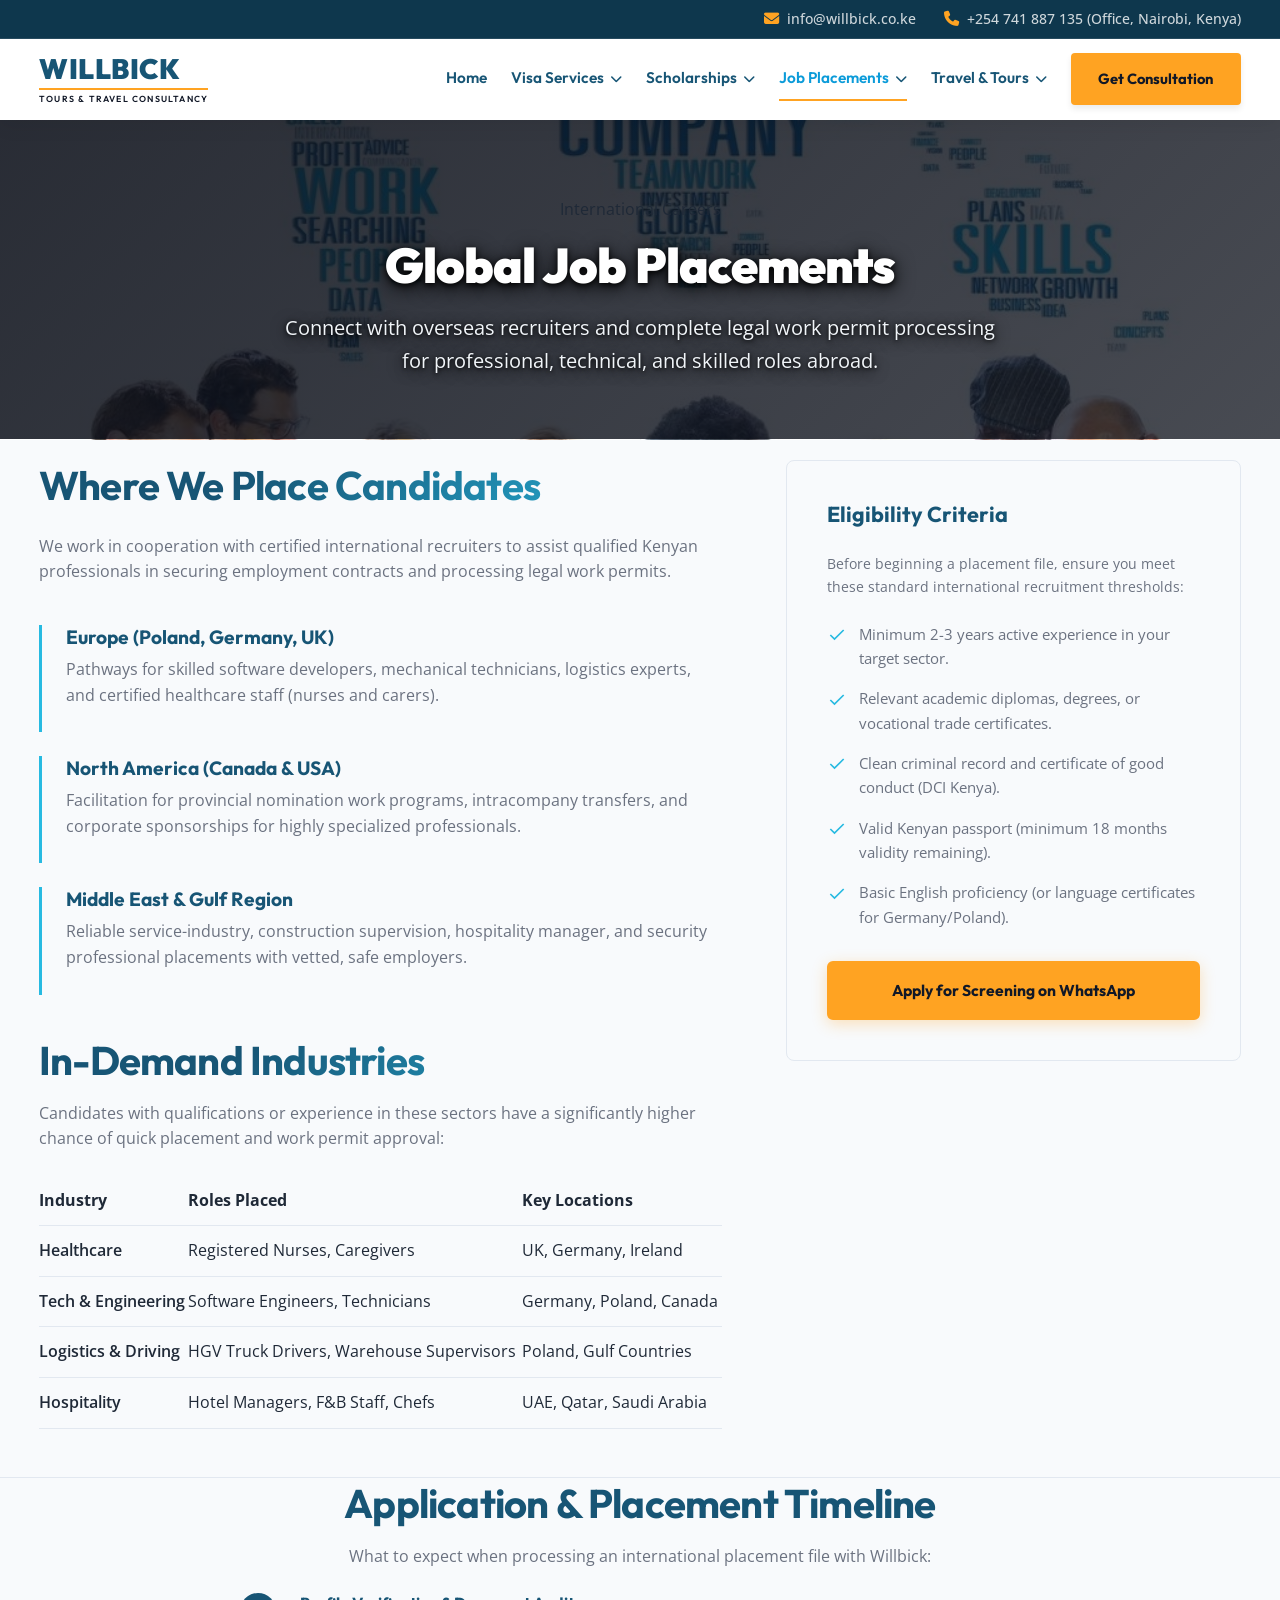
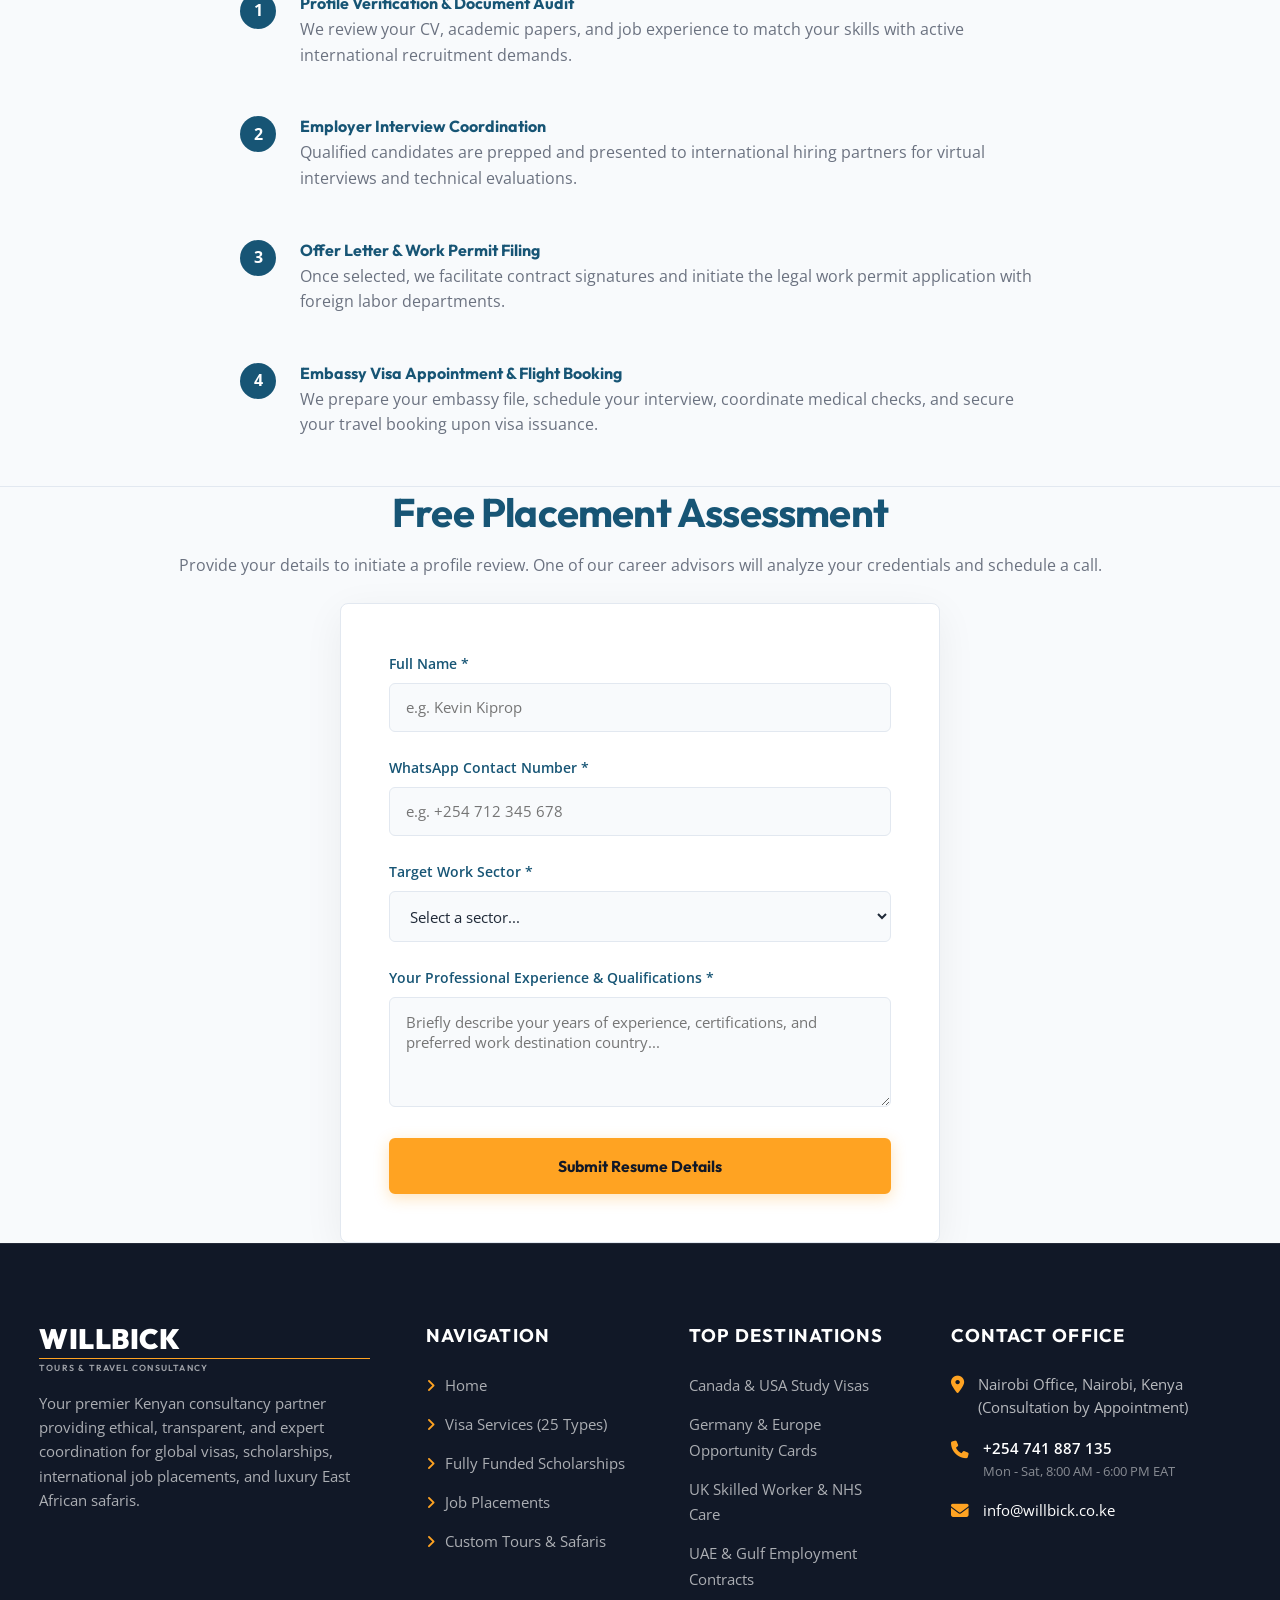
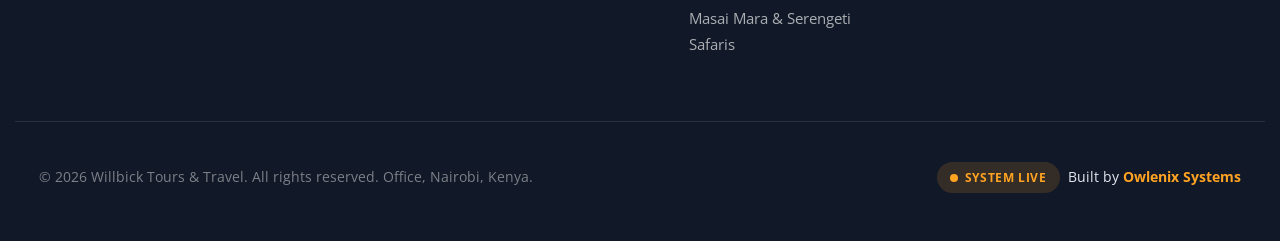
==== commit faa952be: "Add Owlenix Systems attribution link, eliminate hero-left overlay, resize subpage hero banners, and " ====
--- a/placements.html
+++ b/placements.html
@@ -167,11 +167,11 @@
     </header>
 
     <!-- Subpage Hero Section -->
-    <section class="hero" style="padding-bottom: 40px;">
+    <section class="subpage-hero placements-hero">
       <div class="container text-center">
         <span class="badge">International Careers</span>
         <h1>Global Job Placements</h1>
-        <p class="hero-subtitle" style="max-width: 700px; margin: 1.5rem auto 0 auto;">Connect with overseas recruiters and complete legal work permit processing for professional, technical, and skilled roles abroad.</p>
+        <p class="hero-subtitle">Connect with overseas recruiters and complete legal work permit processing for professional, technical, and skilled roles abroad.</p>
       </div>
     </section>
 
@@ -451,7 +451,7 @@
         <p>&copy; 2026 Willbick Tours & Travel. All rights reserved. Office, Nairobi, Kenya.</p>
         <p style="display:flex; align-items:center; gap:0.5rem;">
           <span class="status-badge-live" style="background:rgba(255,163,34,0.15); color:#ffa322;"><span class="pulse-dot" style="background:#ffa322;"></span> System Live</span>
-          <span>Built with Premium Standards</span>
+          <a href="https://owlenix.com" target="_blank" rel="noopener noreferrer" style="color: #e2e8f0; text-decoration: none; transition: color 0.2s;" onmouseover="this.style.color='#ffa322'" onmouseout="this.style.color='#e2e8f0'">Built by <strong style="color: #ffa322;">Owlenix Systems</strong></a>
         </p>
       </div>
     </footer>
--- a/styles.css
+++ b/styles.css
@@ -690,57 +690,152 @@
   overflow: hidden;
 }
 
+/* Subpage Hero Banner (Compact & Proportional on Laptops) */
+.subpage-hero {
+  display: flex;
+  align-items: center;
+  justify-content: center;
+  min-height: 320px;
+  padding: 4.5rem 1.5rem 3.5rem 1.5rem;
+  background-color: #0b0f19;
+  background-size: cover;
+  background-position: center;
+  background-repeat: no-repeat;
+  position: relative;
+  overflow: hidden;
+  border-bottom: 1px solid rgba(255, 255, 255, 0.12);
+  text-align: center;
+}
+
+.subpage-hero .container {
+  position: relative;
+  z-index: 3;
+  max-width: 850px;
+  margin: 0 auto;
+}
+
+.subpage-hero h1 {
+  font-size: clamp(2.2rem, 3.8vw, 3.4rem);
+  font-weight: 900;
+  color: #ffffff;
+  margin: 0.75rem 0 1rem 0;
+  text-shadow: 0 4px 20px rgba(0, 0, 0, 0.95), 0 2px 6px rgba(0, 0, 0, 0.95);
+}
+
+.subpage-hero .hero-subtitle {
+  font-size: clamp(1.05rem, 1.8vw, 1.25rem);
+  color: #f1f5f9;
+  line-height: 1.65;
+  margin: 0 auto;
+  max-width: 720px;
+  text-shadow: 0 3px 15px rgba(0, 0, 0, 0.95), 0 1px 4px rgba(0, 0, 0, 0.95);
+}
+
+.visas-hero {
+  background-image: linear-gradient(135deg, rgba(11, 15, 25, 0.88) 0%, rgba(11, 15, 25, 0.75) 100%), url('assets/hero-visas-bg.png');
+}
+
+.scholarships-hero {
+  background-image: linear-gradient(135deg, rgba(11, 15, 25, 0.88) 0%, rgba(11, 15, 25, 0.75) 100%), url('assets/hero-scholarships-bg.jpg');
+}
+
+.placements-hero {
+  background-image: linear-gradient(135deg, rgba(11, 15, 25, 0.88) 0%, rgba(11, 15, 25, 0.75) 100%), url('assets/hero-placements-bg.png');
+}
+
+.travel-hero {
+  background-image: linear-gradient(135deg, rgba(11, 15, 25, 0.88) 0%, rgba(11, 15, 25, 0.75) 100%), url('assets/hero-travel-bg.png');
+}
+
 .hero-left {
   position: relative;
   display: flex;
   flex-direction: column;
   justify-content: center;
-  padding-left: calc((100vw - 1250px) / 2 + 1.5rem);
-  padding-right: 4rem;
-  padding-top: 5rem;
-  padding-bottom: 5rem;
-  background-image: linear-gradient(135deg, rgba(11, 15, 25, 0.82) 0%, rgba(11, 15, 25, 0.60) 50%, rgba(11, 15, 25, 0.88) 100%), url('assets/hero_left_world.jpg');
+  padding-left: calc((100vw - 1320px) / 2 + 1.2rem);
+  padding-right: 3.5rem;
+  padding-top: 5.5rem;
+  padding-bottom: 5.5rem;
+  background-image: url('assets/hero_left_world.jpg');
   background-size: cover;
   background-position: center;
   background-repeat: no-repeat;
   z-index: 2;
+  text-align: left;
+}
+
+@media (max-width: 1400px) {
+  .hero-left {
+    padding-left: 3.5rem;
+  }
+}
+
+@media (max-width: 1024px) {
+  .hero-left {
+    padding-left: 2rem;
+    padding-right: 2rem;
+  }
+}
+
+@media (max-width: 600px) {
+  .hero-left {
+    padding-left: 1.25rem;
+    padding-right: 1.25rem;
+  }
 }
 
 .hero-content {
-  max-width: 600px;
-}
-
-.hero-content .badge {
-  background-color: rgba(39, 186, 225, 0.15);
-  color: var(--color-accent);
+  max-width: 680px;
+  text-align: left;
+}
+
+.hero-content .hero-badges {
+  display: flex;
+  flex-wrap: wrap;
+  gap: 0.75rem;
+  margin-bottom: 1.75rem;
+  align-items: center;
+}
+
+.hero-content .badge,
+.hero-content .status-badge-live {
+  background-color: rgba(255, 255, 255, 0.15) !important;
+  color: #ffffff !important;
   display: inline-flex;
   align-items: center;
   gap: 0.5rem;
-  padding: 0.45rem 1.25rem;
+  padding: 0.5rem 1.35rem;
   border-radius: 50px;
   font-family: var(--font-heading);
-  font-weight: 700;
+  font-weight: 800 !important;
   font-size: 0.85rem;
-  margin-bottom: 1.75rem;
-  border: 1px solid rgba(39, 186, 225, 0.35);
+  border: 1px solid rgba(255, 255, 255, 0.4) !important;
   text-transform: uppercase;
   letter-spacing: 0.08em;
-}
-
-.hero-content h1 {
-  color: var(--color-white);
-  font-size: clamp(2.6rem, 4vw, 3.6rem);
-  font-weight: 800;
-  line-height: 1.15;
-  margin-bottom: 1.5rem;
+  box-shadow: 0 4px 15px rgba(0, 0, 0, 0.4);
+  backdrop-filter: blur(8px);
+}
+
+.hero-content h1,
+.hero-title-white {
+  color: #ffffff !important;
+  -webkit-text-fill-color: #ffffff !important;
+  font-family: var(--font-heading);
+  font-size: clamp(2.8rem, 4.5vw, 4.2rem) !important;
+  font-weight: 900 !important;
+  line-height: 1.12 !important;
+  letter-spacing: -0.02em !important;
+  margin-bottom: 1.6rem !important;
+  text-shadow: 0 4px 22px rgba(0, 0, 0, 0.95), 0 2px 8px rgba(0, 0, 0, 0.95) !important;
 }
 
 .hero-content .hero-subtitle {
-  color: rgba(255, 255, 255, 0.8);
-  font-size: 1.15rem;
-  line-height: 1.65;
-  margin-bottom: 2.5rem;
-  font-weight: 400;
+  color: #f1f5f9 !important;
+  font-size: 1.22rem !important;
+  line-height: 1.7 !important;
+  margin-bottom: 2.5rem !important;
+  font-weight: 500 !important;
+  text-shadow: 0 2px 10px rgba(0, 0, 0, 0.85) !important;
 }
 
 .hero-actions {
@@ -1054,6 +1149,227 @@
   font-size: 0.82rem;
   font-weight: 600;
   color: var(--color-primary-light);
+}
+
+/* ================================
+   LINEAR STATS BAR (`.info-bar` & `.stats-grid`)
+   ================================ */
+.info-bar {
+  background: #080c14;
+  border-top: 1px solid rgba(255, 255, 255, 0.12);
+  border-bottom: 1px solid rgba(255, 255, 255, 0.12);
+  padding: 1.1rem 0;
+  position: relative;
+  z-index: 5;
+  box-shadow: 0 10px 30px rgba(0, 0, 0, 0.5);
+}
+
+.stats-grid {
+  display: grid;
+  grid-template-columns: repeat(4, 1fr);
+  gap: clamp(0.4rem, 2vw, 2rem);
+  align-items: center;
+  text-align: center;
+}
+
+@media (max-width: 768px) {
+  .stats-grid {
+    grid-template-columns: repeat(4, 1fr);
+    gap: 0.4rem;
+  }
+}
+
+.stat-item h3 {
+  font-family: var(--font-heading);
+  font-size: clamp(1.3rem, 4.2vw, 2.8rem);
+  font-weight: 900;
+  color: var(--color-cta);
+  margin-bottom: 0.2rem;
+  line-height: 1;
+  letter-spacing: -0.03em;
+  text-shadow: 0 2px 10px rgba(255, 163, 34, 0.25);
+}
+
+.stat-item p {
+  font-size: clamp(0.6rem, 2.1vw, 0.98rem);
+  font-weight: 700;
+  color: #e2e8f0;
+  margin: 0;
+  text-transform: uppercase;
+  letter-spacing: 0.05em;
+  line-height: 1.2;
+}
+
+/* ================================
+   "WHERE DO YOU WANT TO GO?" DESTINATION SHOWCASE
+   ================================ */
+.destination-section {
+  padding: 6.5rem 0;
+  background-color: var(--color-primary-dark);
+  position: relative;
+  overflow: hidden;
+}
+
+.destination-header {
+  text-align: center;
+  max-width: 780px;
+  margin: 0 auto 4.5rem auto;
+}
+
+.destination-header .section-tag {
+  background-color: rgba(39, 186, 225, 0.15);
+  color: var(--color-accent);
+  display: inline-flex;
+  align-items: center;
+  gap: 0.5rem;
+  padding: 0.5rem 1.4rem;
+  border-radius: 50px;
+  font-family: var(--font-heading);
+  font-weight: 800;
+  font-size: 0.88rem;
+  border: 1px solid rgba(39, 186, 225, 0.35);
+  text-transform: uppercase;
+  letter-spacing: 0.08em;
+  margin-bottom: 1.2rem;
+}
+
+.destination-header h2 {
+  color: #ffffff;
+  font-size: clamp(2.4rem, 4vw, 3.4rem);
+  font-weight: 900;
+  line-height: 1.15;
+  margin-bottom: 1.25rem;
+  letter-spacing: -0.02em;
+}
+
+.destination-header p {
+  color: #cbd5e1;
+  font-size: 1.15rem;
+  line-height: 1.7;
+}
+
+.destination-grid {
+  display: grid;
+  grid-template-columns: repeat(2, 1fr);
+  gap: 2.5rem;
+}
+
+@media (max-width: 960px) {
+  .destination-grid {
+    grid-template-columns: 1fr;
+    gap: 2rem;
+  }
+}
+
+.destination-card {
+  position: relative;
+  border-radius: 20px;
+  overflow: hidden;
+  min-height: 440px;
+  display: flex;
+  flex-direction: column;
+  justify-content: flex-end;
+  padding: 2.8rem;
+  background-size: cover;
+  background-position: center;
+  border: 1px solid rgba(255, 255, 255, 0.14);
+  box-shadow: 0 15px 35px rgba(0, 0, 0, 0.6);
+  transition: transform 0.4s cubic-bezier(0.16, 1, 0.3, 1), box-shadow 0.4s cubic-bezier(0.16, 1, 0.3, 1), border-color 0.4s ease;
+}
+
+.destination-card:hover {
+  transform: translateY(-8px);
+  box-shadow: 0 25px 50px rgba(0, 0, 0, 0.8), 0 0 25px rgba(39, 186, 225, 0.25);
+  border-color: var(--color-accent);
+}
+
+.destination-badge {
+  position: absolute;
+  top: 2rem;
+  left: 2.8rem;
+  background: rgba(11, 15, 25, 0.88);
+  color: #ffffff;
+  font-weight: 800;
+  font-size: 0.9rem;
+  padding: 0.55rem 1.3rem;
+  border-radius: 50px;
+  border: 1px solid rgba(255, 255, 255, 0.25);
+  display: inline-flex;
+  align-items: center;
+  gap: 0.6rem;
+  backdrop-filter: blur(10px);
+  z-index: 2;
+  box-shadow: 0 4px 15px rgba(0, 0, 0, 0.4);
+}
+
+.destination-content {
+  position: relative;
+  z-index: 2;
+}
+
+.destination-content h3 {
+  color: #ffffff;
+  font-size: clamp(1.8rem, 2.5vw, 2.4rem);
+  font-weight: 900;
+  margin-bottom: 0.8rem;
+  line-height: 1.2;
+  text-shadow: 0 2px 10px rgba(0, 0, 0, 0.9);
+}
+
+.destination-content p {
+  color: #e2e8f0;
+  font-size: 1.05rem;
+  line-height: 1.6;
+  margin-bottom: 1.4rem;
+  text-shadow: 0 2px 8px rgba(0, 0, 0, 0.9);
+}
+
+.destination-highlights {
+  list-style: none;
+  padding: 0;
+  margin: 0 0 1.8rem 0;
+  display: flex;
+  flex-direction: column;
+  gap: 0.6rem;
+}
+
+.destination-highlights li {
+  color: #ffffff;
+  font-size: 0.96rem;
+  font-weight: 600;
+  display: flex;
+  align-items: center;
+  gap: 0.6rem;
+  text-shadow: 0 2px 6px rgba(0, 0, 0, 0.9);
+}
+
+.destination-highlights li i {
+  color: var(--color-cta);
+  font-size: 0.9rem;
+}
+
+.destination-btn {
+  display: inline-flex;
+  align-items: center;
+  gap: 0.6rem;
+  padding: 0.85rem 1.8rem;
+  background-color: rgba(255, 255, 255, 0.15);
+  color: #ffffff;
+  font-weight: 800;
+  font-size: 0.96rem;
+  border-radius: 8px;
+  border: 1.5px solid rgba(255, 255, 255, 0.45);
+  text-decoration: none;
+  transition: all 0.3s ease;
+  backdrop-filter: blur(8px);
+}
+
+.destination-btn:hover {
+  background-color: var(--color-cta);
+  color: #0b0f19;
+  border-color: var(--color-cta);
+  transform: translateX(4px);
+  box-shadow: 0 6px 20px rgba(255, 163, 34, 0.4);
 }
 
 /* ================================
@@ -1298,44 +1614,82 @@
   font-size: 0.98rem;
   font-style: italic;
   color: var(--color-text-main);
-  margin-bottom: 2rem;
+  margin-bottom: 1.5rem;
   line-height: 1.7;
   position: relative;
   z-index: 2;
 }
 
+.testimonial-top {
+  display: flex;
+  justify-content: space-between;
+  align-items: center;
+  margin-bottom: 1rem;
+}
+
+.testimonial-stars {
+  color: var(--color-cta);
+  font-size: 0.95rem;
+  letter-spacing: 2px;
+}
+
+.testimonial-dest-badge {
+  background: rgba(39, 186, 225, 0.12);
+  color: var(--color-primary-dark);
+  font-weight: 700;
+  font-size: 0.8rem;
+  padding: 0.35rem 0.85rem;
+  border-radius: 50px;
+  display: inline-flex;
+  align-items: center;
+  gap: 0.4rem;
+  border: 1px solid rgba(39, 186, 225, 0.3);
+}
+
 .testimonial-user {
   display: flex;
   align-items: center;
   gap: 1.1rem;
   border-top: 1px solid var(--color-border);
   padding-top: 1.25rem;
+  margin-top: auto;
 }
 
 .user-avatar {
   width: 50px;
   height: 50px;
   border-radius: 50%;
-  background: var(--color-primary);
+  background: linear-gradient(135deg, var(--color-primary), var(--color-primary-dark));
   color: var(--color-white);
   display: flex;
   align-items: center;
   justify-content: center;
-  font-weight: 700;
+  font-weight: 800;
   font-size: 1.1rem;
   font-family: var(--font-heading);
+  box-shadow: 0 4px 10px rgba(23, 85, 117, 0.25);
 }
 
 .user-info h4 {
   font-size: 1.05rem;
   margin-bottom: 0.1rem;
-  color: var(--color-primary);
+  color: var(--color-primary-dark);
+  font-weight: 800;
+  display: flex;
+  align-items: center;
+  gap: 0.4rem;
+}
+
+.verified-badge {
+  color: #10b981;
+  font-size: 0.95rem;
 }
 
 .user-info p {
   font-size: 0.85rem;
   color: var(--color-text-muted);
   margin-bottom: 0;
+  font-weight: 600;
 }
 
 /* Visa Categories Tabs */
